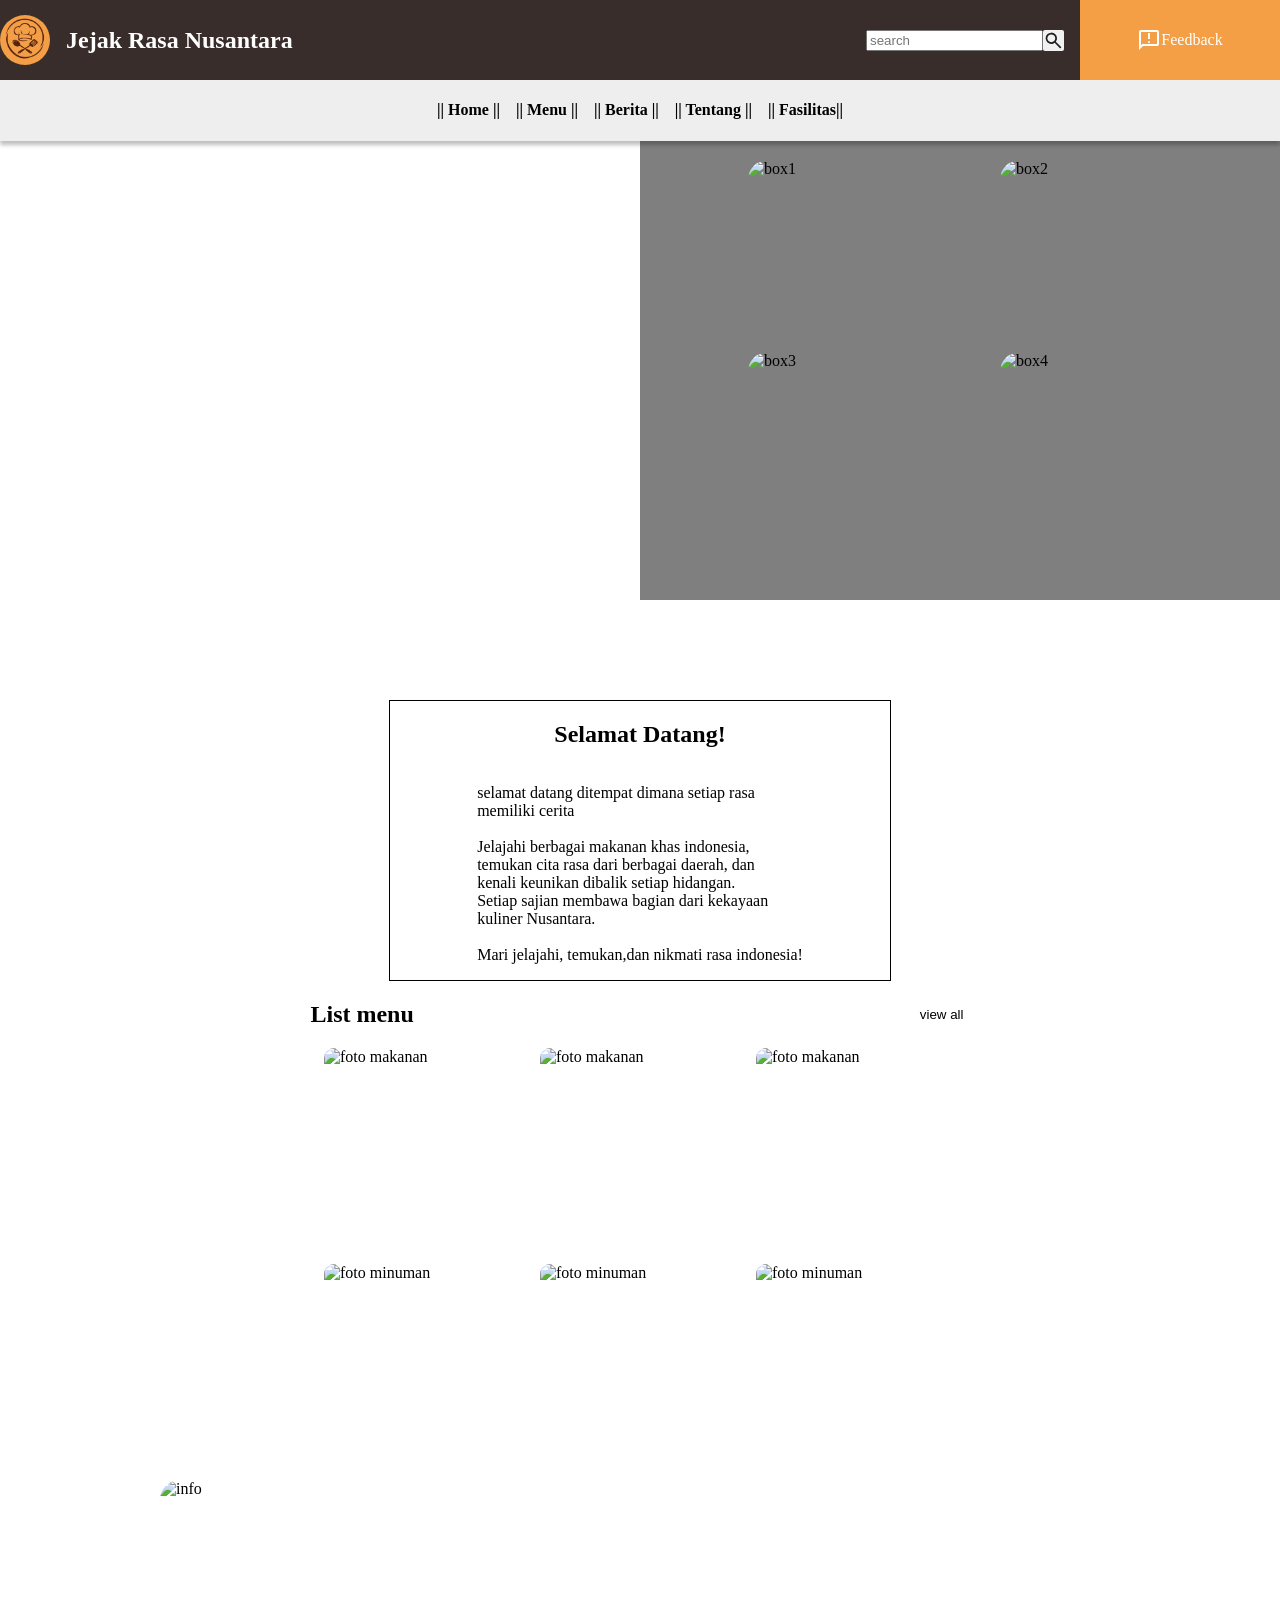
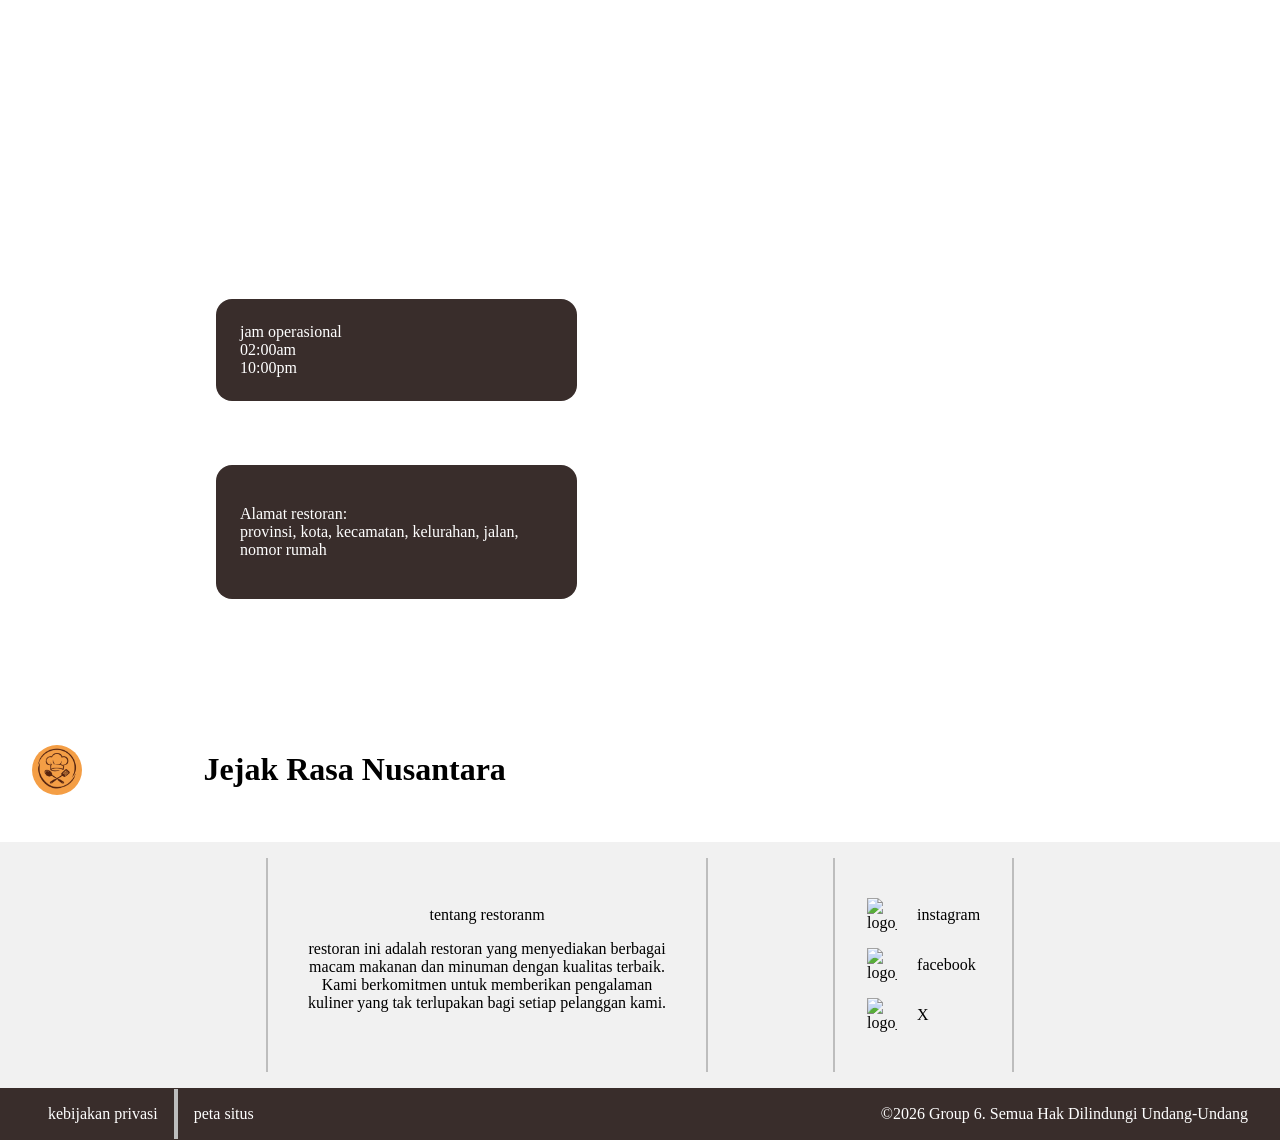
==== index.html @ 8d9c444a "Add files via upload" ====
<!DOCTYPE html>
<html lang="en">
<head>
    <meta charset="UTF-8">
    <meta name="viewport" content="width=device-width, initial-scale=1.0">
    <title>Jejak Rasa</title>
   
    <link rel="stylesheet" href="style.css">
    <link rel="stylesheet" href="image change.css">
</head>
<body>
    <nav>
    <div class="bg_nav">
        <div class="navigation_1">
            <div class="store">
                <div class="store_logo">
                    <img src="Minimal Brown Chef Emblem.png" alt="logo">
                </div>
                    <h1>Jejak Rasa Nusantara</h1>
            </div>
        <div class="container">
            <div class="search">
                <input type="text" placeholder="search">
                <button>
                    <img src="search.svg" alt="">
                </button>
            </div>
                <div class="feedback">
                    <svg xmlns="http://www.w3.org/2000/svg" viewBox="0 0 24 24" height="24px" width="24px" fill="#ffffff"><path d="M12,15q0.43,0 0.71-0.29T13,14t-0.29-0.71T12,13t-0.71,0.29T11,14t0.29,0.71T12,15Zm-1-4h2V5H11v6ZM2,22V4Q2,3.17 2.59,2.59T4,2H20q0.83,0 1.41,0.59T22,4V16q0,0.82-0.59,1.41T20,18H6L2,22Zm3.15-6H20V4H4V17.13L5.15,16ZM4,16V4V16Z"/></svg>
                    <p style="color: white;">Feedback</p>
                </div>
            </div>
            </div>
           <div class="navigation_2">
                <div id="home" class="n"><h4>|| Home ||</h4></div>
                <div id="menu" class="n"><h4>|| Menu ||</h4></div>
                <div id="news" class="n"><h4>|| Berita ||</h4></div>
                <div id="about" class="n"><h4>|| Tentang ||</h4></div>
                <div id="fasilitas" class="n"><h4>|| Fasilitas||</h4></div>
            </div>
                

    </div>

    </nav>

    <main>
        <div class="banner">
        <div class="hero_home">
            <div class="bg_gm">
                <img src="photo/Close-Up Rendang Beef Curry.png" alt="background gm" class="bg">

                
                <div class="box_a">
                <div class="box_b">
                    <div id="gambar1" class="box" style="grid-area: box-1;">
                        <img src="photo/Indonesian Fish Cakes and Fritters.png" alt="box1">
                    </div>
                    <div id="gambar2" class="box" style="grid-area: box-2;">
                        <img src="photo/Vibrant Indonesian Nasi Campur Feast (1)_2.png" alt="box2">
                    </div>
                    <div id="gambar3" class="box" style="grid-area: box-3;">
                        <img src="photo/Southeast Asian Noodles with Tofu and Herbs.png" alt="box3">    
                    </div>
                    <div id="gambar4" class="box" style="grid-area: box-4;">
                        <img src="photo/Spicy Shrimp Egg Stir-Fry Plate.png" alt="box4">
                    </div>
                </div>
                </div>

            </div>
            <div class="fade_box">
                <div class="hero_slide">
                <div class="slide">
                <img src="photo/Glossy Beef Rendang with Kaffir Lime Leaves.png" alt="fade box">
            
                <div class="d">
                    <div class="g1">
                        <div class="title">
                            <h1>Rendang</h1>
                        </div>
                        <div class="subt">
                            <h3>subtitel</h3>
                        </div>
                        <div class="des">
                            <p>isian</p>
                        </div>
                    </div>
                </div>    
                </div>

                <div class="slide">
                <img src="photo/Southeast Asian Noodles with Tofu and Herbs.png" alt="fade box">
            
                <div class="d">
                    <div class="g1">
                        <div class="title">
                            <h1>Gudeg</h1>
                        </div>
                        <div class="subt">
                            <h3>subtitel</h3>
                        </div>
                        <div class="des">
                            <p>isian</p>
                        </div>
                    </div>
                </div>    
                </div>

                <div class="slide">
                <img src="photo/Spicy Shrimp Egg Stir-Fry Plate.png" alt="fade box">
            
                <div class="d">
                    <div class="g1">
                        <div class="title">
                            <h1>Nasi goreng</h1>
                        </div>
                        <div class="subt">
                            <h3>subtitel</h3>
                        </div>
                        <div class="des">
                            <p>isian</p>
                        </div>
                    </div>
                </div>    
                </div>

                </div>
            </div>

        </div>
        </div>
        <div class="box2">
        <div class="welcome">
            <h2>Selamat Datang!</h2>
            <p>selamat datang ditempat dimana setiap rasa <br>
            memiliki cerita
            <br>
            <br>
            Jelajahi berbagai makanan khas indonesia,<br>
            temukan cita rasa dari berbagai daerah, dan <br>
            kenali keunikan dibalik setiap hidangan.<br>
            Setiap sajian membawa bagian dari kekayaan <br>
            kuliner Nusantara.
            <br>
            <br>
            Mari jelajahi, temukan,dan nikmati rasa indonesia!
    </p>
        </div>    
        </div>

        <div class="menu_dan_informasi">
        <div class="menu_list">
            <div class="menuvl">
            <h2>List menu</h2>
            <button class="view_all"> view all</button>
            </div>
            <div class="list_food">
                <div class="card">
                    <img src="photo/Close-Up Rendang Beef Curry.png" alt="foto makanan">
                    <h3>Rendang</h3>
                    <p>deskripsi kecil</p>
                </div>
                <div class="card">
                    <img src="photo/Southeast Asian Noodles with Tofu and Herbs.png" alt="foto makanan">
                    <h3>Gudeg</h3>
                    <p>deskripsi kecil</p>
                </div>
                <div class="card">
                    <img src="photo/Spicy Shrimp Egg Stir-Fry Plate.png" alt="foto makanan">
                    <h3>Nasi Goreng</h3>
                    <p>deskripsi kecil</p>
                </div>
            </div>
            <div class="blank"></div>
            <div class="list_drink">
                <div class="card">
                    <img src="photo/Vibrant Pink Dragon Fruit Dessert.png" alt="foto minuman">
                    <h3>Es Campur</h3>
                    <p>deskripsi kecil</p>
                </div>
                <div class="card">
                    <img src="photo/Cozy Glass Coffee on Wood Coaster.png" alt="foto minuman">
                    <h3>Kopi Hitam</h3>
                    <p>deskripsi kecil</p>
                </div>
                <div class="card">
                    <img src="photo/Iced Tea Still Life with Tea Leaves and Sugar.png" alt="foto minuman">
                    <h3>Teh Es</h3>
                    <p>deskripsi kecil</p>
                </div>
            </div>
        </div>
        <div class="informasi">
            <div class="info">
                <img src="photo/Jejak Rasa Nusantara Discount Ad.png" alt="info">
            </div>
        </div>
        </div>
    
    <div class="l">
    <div class="lokasi">
        <div class="boxsementara">
            <div id="kontak" class="box1">
                <div class="app1">jam operasional</div>
                <div class="app2">02:00am</div>
                <div class="app3">10:00pm</div>        
            </div>
            <div id="alamat" class="box1">
                <p>
                    Alamat restoran: <br>
                    provinsi, kota, kecamatan, kelurahan, jalan, nomor rumah
                </p>
            </div>
        </div>
        <div id="map" class="map">
            <iframe src="https://www.google.com/maps/embed?pb=!1m18!1m12!1m3!1d3981.261700311792!2d114.764291774136!3d-3.7530974432965287!2m3!1f0!2f0!3f0!3m2!1i1024!2i768!4f13.1!3m3!1m2!1s0x2de6f3cbc3517eb1%3A0xd6e24bd1137d8d13!2sTanah%20Laut%20State%20Polytechnic!5e0!3m2!1sen!2sid!4v1794609898883!5m2!1sen!2sid" width="600" height="450" style="border:0;" allowfullscreen="" loading="lazy" referrerpolicy="strict-origin-when-cross-origin"></iframe>
        </div>
    </div>
    </div>


    </main>
    
    <footer>
     <div class="store_footer">
            <div class="store_logo">
                <img src="Minimal Brown Chef Emblem.png" alt="logo">
            </div>
            <h1>Jejak Rasa Nusantara</h1>
            </div>
        <div class="footer">
            <div class="tentang">
                <p>
                    tentang restoranm
                </p>
                <P>
                    restoran ini adalah restoran yang menyediakan berbagai macam makanan dan minuman dengan kualitas terbaik. Kami berkomitmen untuk memberikan pengalaman kuliner yang tak terlupakan bagi setiap pelanggan kami.
                </P>
        </div>
        <div class="social_media">
            <div class="app">
                <img src="logo svg/instagram-svgrepo-com.svg" alt="logo_instagram">
                <p>
                    instagram
                </p>
            </div>
            <div class="app">
                <img src="logo svg/facebook-svgrepo-com.svg" alt="logo_facebook">
                <p>
                    facebook
                </p>
            </div>
            <div class="app">
                <img src="logo svg/icons8-x.svg" alt="logo_X">
                <p>
                    X
                </p>
            </div>
            </div>    
        </div>
        <div class="copyright">
            <div class="a" id="footer_links">
                <a href="" class="a1">kebijakan privasi</a>
                <a href="" class="a2">peta situs</a>
            </div>
            <p class="a" id="footer_copyright">
            ©2026 Group 6. Semua Hak Dilindungi Undang-Undang
            </p>
        </div>
    </footer>


</body>
</html>
---- style.css ----
/*navigation*/
body{
    padding: 0;
    margin:0;
}
/* navigation */
nav{
    width: 100%;
    position: fixed;
    padding: 0;
    margin: 0;
    display: flex;
    flex-direction: column;
    z-index: 20;
    
}
.store{
    display: flex;
    flex-direction: row;
    justify-content: space-between;
    align-items: center;
    gap: 16px;
}
.store_logo img{
    width: 50px;
    height: 50px;
    background-color: #f49e45;
    border-radius: 50%;
    display: flex;
    justify-content: center;
    align-items: center;
}
.store h1{
    color:#ffffff;
}
.search{
    position: relative;
    justify-content: center;
    align-items: center;
    display: flex;
}
.search img{
    position: absolute;
    top: 30px;
    right: 0;
    border: transparent;
    width: 21px;
    height:21px;
}
.search button{
    border-radius: 2px;
    border: transparent;
    background-color: #f1f1f1;
    width: 21px;
    height:21px;
}
.feedback   {
    position: relative;
    right: 0;
    display: flex;
    flex-direction: row;
    align-items: center;
    justify-content: center;
    background-color: #f49e45;
    height: 80px;
    width: 200px;
}
.navigation_1{
    display: flex;
    flex-direction: row;
    justify-content: space-between;
    align-items: center;
    gap: 16px;
    background-color: #392d2b;
}
.navigation_2{
    display: flex;
    flex-direction: row;
    justify-content: center;
    gap: 16px;
    background-color: #eeeeee;
    box-shadow: 0px 4px 4px rgba(0, 0, 0, 0.25);
}
.n{
    margin: 0;
    padding: 0;
    color: #000000;
    font-size: 16px;
}
.container{
    display:flex;
    flex-direction: row;
    gap: 16px;
}
/*banner*/



.hero_home{
    position:relative;
    display:flex;   
    flex-direction: column;
    height:500px;
}

.bg_gm{
    top:0;
    right:0;
    position:absolute;
    width:50%;
    height:500px;
    overflow:hidden;
}
.bg_gm img{
    width:100%;
    height:100%;
    object-fit:cover;
}
.bg_gm::before{
    content:"";
    position:absolute;
    inset:0;
    background:rgba(0,0,0, 0.5);
    opacity:1;
}
.bg{
    width:100%;
}
.box_a{
    display: flex;
    align-items: center;
}
.box_b{
    position:absolute;
    top:60px;
    right:60px;
    gap: 32px;
    
    display:grid;
    grid-template-areas:
    "box-1 box-2"
    "box-3 box-4";
}
.box{
    position: relative;
    padding: 0;
    margin: 0;
    border-radius: 20px;
    width:220px;
    height:160px;
    overflow:hidden;
}
.box img{
    padding: 0;
    margin: 0;
    width:100%;
    height:100%;
    object-fit:cover;
}

.d{
    display:flex;
    flex-direction:row;
    position:absolute;
    left: 30px;
    bottom:0;
    z-index:4;
}

.title h1{
    font-size:70px;
    color: white;
    position: absolute;
    bottom:70px;
    z-index: 4;
}

.subt h3{
    font-size: 30px;
    color: white;
    position: absolute;
    bottom:50px;
    z-index: 4;
}
.des p{
    font-size: 20px;
    color: white;
    position: absolute;
    bottom:40px;
    z-index: 4;
}
.g1{
    display:flex;
    flex-direction: column;
}

/*main*/
.box2{
    display: flex;
    justify-content: center;
}
.welcome{
    display: flex;
    justify-content: center;
    align-items: center;
    flex-direction: column;
    width: 500px;
    border: 1px solid black;
}

/*hero home*/
.view_all{
    background-color:transparent;
    border:none;
}
.hero_home{
    position: relative;
    top:100px;
    width:100%;
    height: 700px;

    display:flex;
}
/*menu informasi*/
.menu_dan_informasi{
    display: flex;
    flex-direction: column;
    justify-content: space-between;
    gap: 16px;
    z-index: 20;
}
/* menu list */
.menu_list{
    right: 0;
}
.menuvl{
     display: flex;
    flex-direction: row;
    justify-content: center;
    align-items: center;
    gap:500px;    
}
.card{
    border-radius: 10px;
    position:relative;
    width: 200px;
    height: 200px;
    overflow:hidden;
}
.card img{
    position: absolute;
    width: 200px;
    height: 200px;
    object-fit:cover;
    z-index: 10;
}
.card h3{
    position: absolute;
    bottom: 20px;
    left:10px;
    color:rgb(255, 255, 255);
    opacity: 0;
    transition: opactity 0.3s ease-in-out;
    z-index: 11;
}
.card:hover h3{
    opacity: 1;
}
.card p{
    position: absolute;
    bottom: 10px;
    left: 10px;
    color:rgb(255, 255, 255);
    z-index: 11;
    opacity: 0;
    transition: opacity 0.3s ease-in-out;
}

.card:hover p{
    opacity: 1;
}
.card::after{
    content:"";
    position: absolute;
    width: 220px;
    height: 220px;
    background:rgba(0,0,0, 0.5);
    opacity:0;
    z-index: 10;
}

.card:hover:after{
    opacity:1;
}

.card:hover {
    width:220px;
    height:220px;
    transition: 0.3s ease-in-out;
}
.card:hover img {
    width:220px;
    height:220px;
    transition: 0.3s ease-in-out;
}
.list_food{
    display: flex;
    flex-direction: row;
    justify-content: center;
    gap:16px;
}
.list_drink{
    display: flex;
    flex-direction: row;
    justify-content: center;
    gap:16px;
}.blank{
    height: 16px;
}
.informasi{
    padding: 0;
    margin: 0;
    gap: 16px;
    height: 320px;
    width:100%;
    display: flex;
    justify-content: center;
    overflow:hidden;
}
.info{
    height: 320px;
    width:75%;
    position: relative;
    display: flex;
    justify-content: center;
    
}
.info img{
    position:absolute;
    width:100%;
    height:100%;
    border-radius: 20px;
}

.lokasi{
    display: flex;
    flex-direction: row;
    justify-content: space-between;
    width: 70%;
}
#map{
    border-radius:16px;
    margin:24px;
    width: 500px;
    height: 450px;
    overflow:hidden;
}
.boxsementara{
    display: flex;
    justify-content: center;
    gap:16px;
    flex-direction: column;
    
}

.box1 iframe{
    border-radius:16px;
    width:100%;
    height:100%;
    object-fit:cover;
}

.l{
    display: flex;
    justify-content: center;
}
.box1{
    margin:24px;
    padding:24px;
    background-color:#392d2b;
    color: white;
    border-radius:16px;
}

/*footer*/
.store_footer{
    display: flex;
    flex-direction: row;
    align-items: center;
    gap: 10%;
    padding: 32px;
}
.footer{
    padding: 16px;
    position: relative;
    bottom: 0;
    height: 100%;
    background-color: #f1f1f1;
    text-align: center;
    display: flex;
    flex-direction: row;
    justify-content: center;
    gap: 10%;
}
.app{
    display: flex;
    flex-direction: row;
    align-items: center;
    gap: 20px;
}
.app img{
    width: 30px;
    width: 30px;
}
.tentang{
    width: 30%;
    border-left: 2px solid rgb(189, 189, 189);
    border-right: 2px solid rgb(189, 189, 189);
    padding: 32px;
    
}
.social_media{
    border-left: 2px solid rgb(189, 189, 189);
    border-right: 2px solid rgb(189, 189, 189);
    padding: 32px;
}
.copyright{
    color: white;
    display: flex;
    flex-direction: row;
    justify-content: space-between;
    align-items: center;
    position: relative;
    bottom: 0;
    height: 100%;
    background-color: #392d2b;
    text-align: center;
}
.a{
    padding-left: 32px;
    padding-right: 32px;
    height: 20px;
    display: flex;
    align-items: center;
}
.a1{
    padding: 16px;
    border-right: 2px solid rgb(189, 189, 189);
}
.a2{
    padding: 16px;
    border-left: 2px solid rgb(189, 189, 189);
}
#footer_links{
    display: flex;
    flex-direction: row;
}
#footer_links a{
    color: white;
    text-decoration: none;
}
---- image change.css ----
/* SLIDE CONTAINER */
.hero_slide {
    position: relative;
    width: 50%;
    height: 500px;
    overflow: hidden;
}

/* INDIVIDUAL SLIDES */
.slide {
    width: 100%;
    height: 100%;
    position: absolute;
    inset: 0;

    display: flex;
    align-items: center;
    justify-content: center;

    color: white;
    background-size: cover;
    background-position: center;

    opacity: 0;
    animation: fadeSlide 12s infinite;

    overflow: hidden;
    z-index: 1;
}

/* PAUSE ALL SLIDES ON HOVER */
.hero_slide:hover .slide {
    animation-play-state: paused;
}

/* DARK GRADIENT */
.slide::before {
    content: "";
    position: absolute;
    inset: 0;

    background-image: linear-gradient(
        to top,
        rgba(0, 0, 0, 0.9),
        transparent
    );

    z-index: 2;
}

/* SLIDE IMAGES */
.slide img {
    position: absolute;
    width: 100%;
    height: 100%;
    object-fit: cover;
    z-index: 1;
}

/* ANIMATION DELAYS */
.slide:nth-child(1) {
    animation-delay: 0s;
}

.slide:nth-child(2) {
    animation-delay: 4s;
}

.slide:nth-child(3) {
    animation-delay: 8s;
}

/* FADE ANIMATION */
@keyframes fadeSlide {
    0% {
        opacity: 0;
    }

    8% {
        opacity: 1;
    }

    33% {
        opacity: 1;
    }

    41% {
        opacity: 0;
    }

    100% {
        opacity: 0;
    }
}
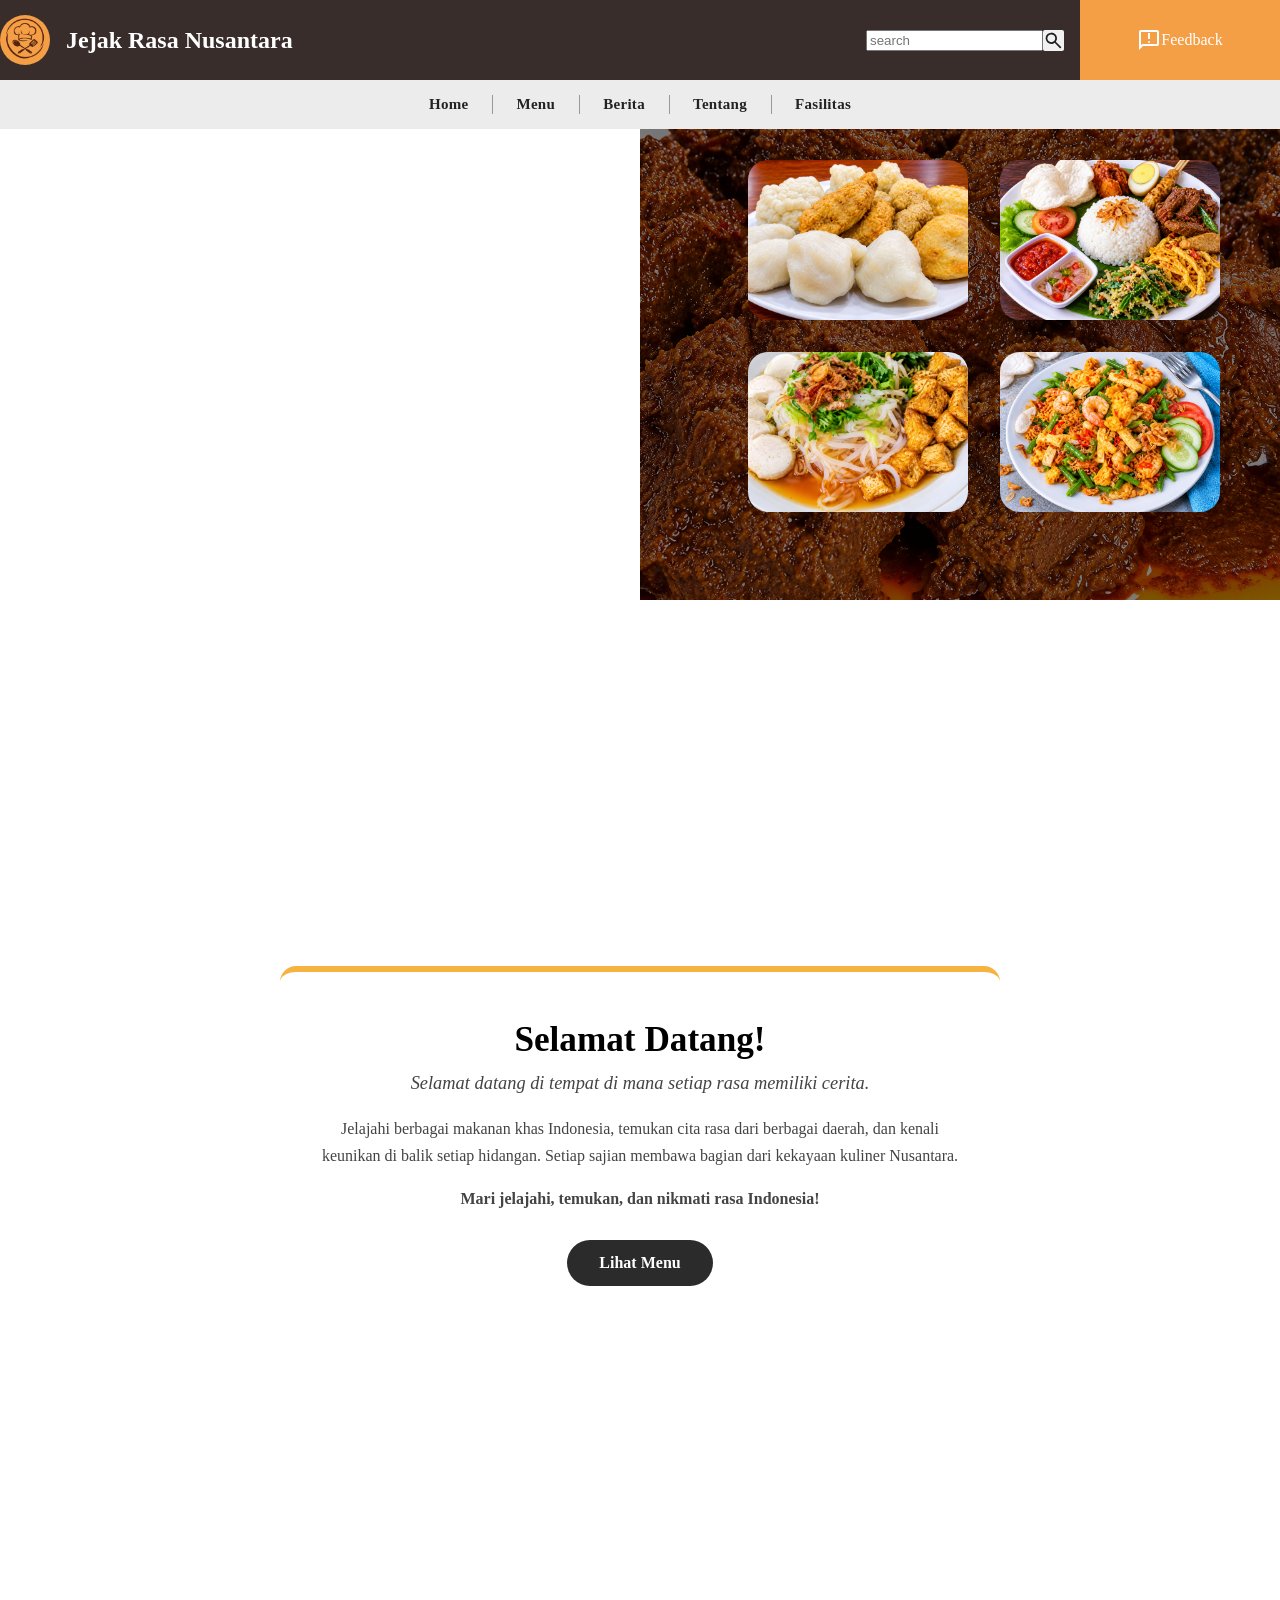
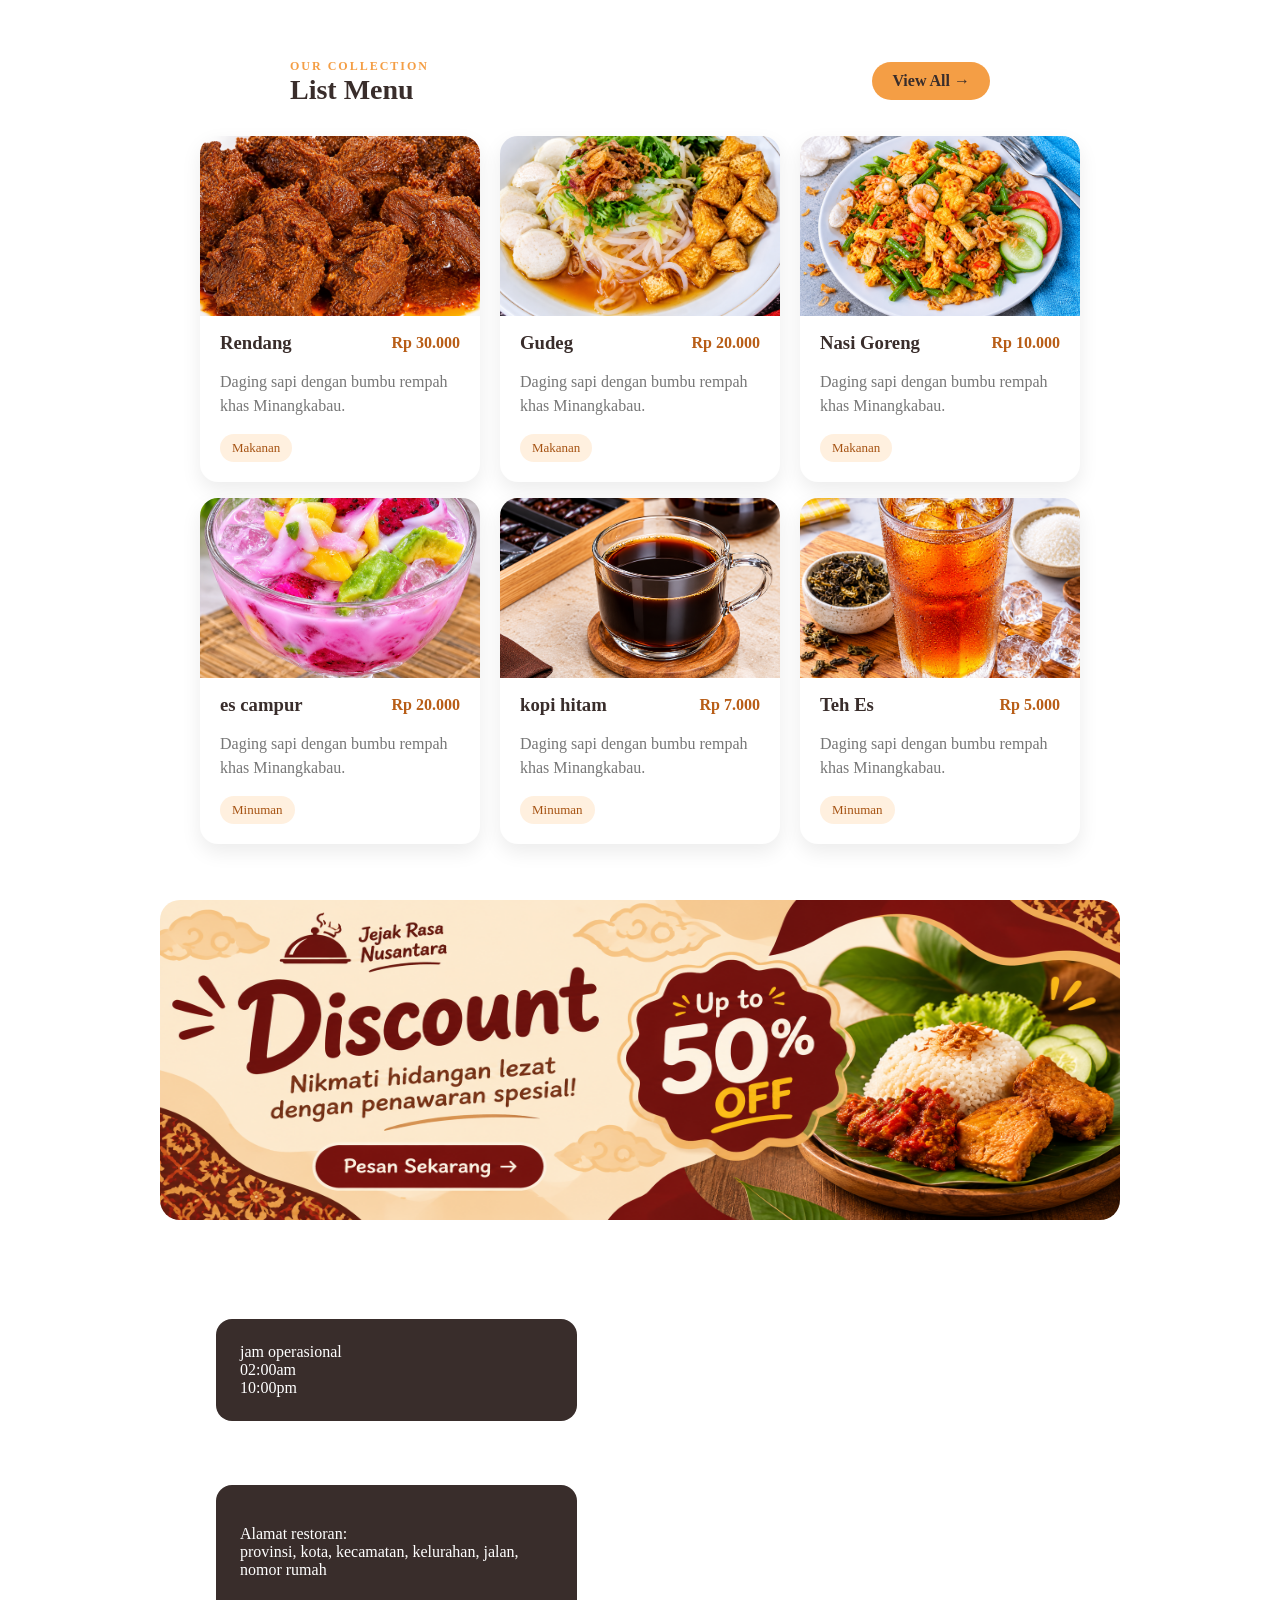
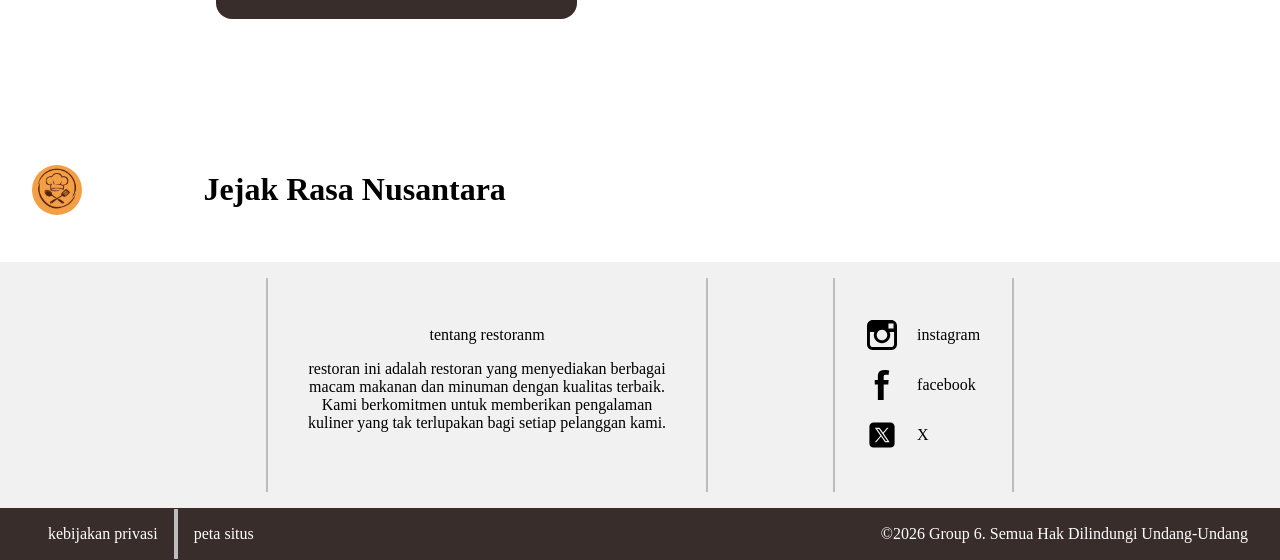
==== commit f73914ee: "baru" ====
--- a/index.html
+++ b/index.html
@@ -6,7 +6,6 @@
     <title>Jejak Rasa</title>
    
     <link rel="stylesheet" href="style.css">
-    <link rel="stylesheet" href="image change.css">
 </head>
 <body>
     <nav>
@@ -32,13 +31,12 @@
             </div>
             </div>
            <div class="navigation_2">
-                <div id="home" class="n"><h4>|| Home ||</h4></div>
-                <div id="menu" class="n"><h4>|| Menu ||</h4></div>
-                <div id="news" class="n"><h4>|| Berita ||</h4></div>
-                <div id="about" class="n"><h4>|| Tentang ||</h4></div>
-                <div id="fasilitas" class="n"><h4>|| Fasilitas||</h4></div>
-            </div>
-                
+  <div id="home" class="n active"><a href="index.html"><h4>Home</h4></a></div>
+  <div id="menu" class="n"><a href="menu.html"><h4>Menu</h4></a></div>
+  <div id="news" class="n"><a href="#news"><h4>Berita</h4></a></div>
+  <div id="about" class="n"><a href="tentang.html"><h4>Tentang</h4></a></div>
+  <div id="fasilitas" class="n"><a href="#fasilitas"><h4>Fasilitas</h4></a></div>
+</div>
 
     </div>
 
@@ -54,17 +52,36 @@
                 <div class="box_a">
                 <div class="box_b">
                     <div id="gambar1" class="box" style="grid-area: box-1;">
-                        <img src="photo/Indonesian Fish Cakes and Fritters.png" alt="box1">
-                    </div>
-                    <div id="gambar2" class="box" style="grid-area: box-2;">
-                        <img src="photo/Vibrant Indonesian Nasi Campur Feast (1)_2.png" alt="box2">
-                    </div>
-                    <div id="gambar3" class="box" style="grid-area: box-3;">
-                        <img src="photo/Southeast Asian Noodles with Tofu and Herbs.png" alt="box3">    
-                    </div>
-                    <div id="gambar4" class="box" style="grid-area: box-4;">
-                        <img src="photo/Spicy Shrimp Egg Stir-Fry Plate.png" alt="box4">
-                    </div>
+    <img src="photo/Indonesian Fish Cakes and Fritters.png" alt="box1">
+    <div class="box_info">
+        <h3>Pempek</h3>
+        <p>Traditional Indonesian fish cake</p>
+    </div>
+</div>
+
+<div id="gambar2" class="box" style="grid-area: box-2;">
+    <img src="photo/Vibrant Indonesian Nasi Campur Feast (1)_2.png" alt="box2">
+    <div class="box_info">
+        <h3>Nasi Campur</h3>
+        <p>A colorful Indonesian rice dish</p>
+    </div>
+</div>
+
+<div id="gambar3" class="box" style="grid-area: box-3;">
+    <img src="photo/Southeast Asian Noodles with Tofu and Herbs.png" alt="box3">
+    <div class="box_info">
+        <h3>Mie Goreng</h3>
+        <p>Flavorful Indonesian fried noodles</p>
+    </div>
+</div>
+
+<div id="gambar4" class="box" style="grid-area: box-4;">
+    <img src="photo/Spicy Shrimp Egg Stir-Fry Plate.png" alt="box4">
+    <div class="box_info">
+        <h3>Udang Telur</h3>
+        <p>Spicy shrimp and egg stir-fry</p>
+    </div>
+</div>
                 </div>
                 </div>
 
@@ -79,11 +96,24 @@
                         <div class="title">
                             <h1>Rendang</h1>
                         </div>
+                        <div class="info-banner">    
+                        <div class="s-i-hover">
                         <div class="subt">
                             <h3>subtitel</h3>
                         </div>
                         <div class="des">
                             <p>isian</p>
+                        </div>
+                        </div>
+
+                        <div class="i-hover">
+                        <div class="subt">
+                            <h3>ladip</h3>
+                        </div>
+                        <div class="des">
+                            <p>ladip</p>
+                        </div>
+                        </div>
                         </div>
                     </div>
                 </div>    
@@ -97,11 +127,24 @@
                         <div class="title">
                             <h1>Gudeg</h1>
                         </div>
+                        <div class="info-banner">    
+                        <div class="s-i-hover">
                         <div class="subt">
                             <h3>subtitel</h3>
                         </div>
                         <div class="des">
                             <p>isian</p>
+                        </div>
+                        </div>
+
+                        <div class="i-hover">
+                        <div class="subt">
+                            <h3>ladip</h3>
+                        </div>
+                        <div class="des">
+                            <p>ladip</p>
+                        </div>
+                        </div>
                         </div>
                     </div>
                 </div>    
@@ -115,11 +158,24 @@
                         <div class="title">
                             <h1>Nasi goreng</h1>
                         </div>
+                        <div class="info-banner">    
+                        <div class="s-i-hover">
                         <div class="subt">
                             <h3>subtitel</h3>
                         </div>
                         <div class="des">
                             <p>isian</p>
+                        </div>
+                        </div>
+
+                        <div class="i-hover">
+                        <div class="subt">
+                            <h3>ladip</h3>
+                        </div>
+                        <div class="des">
+                            <p>ladip</p>
+                        </div>
+                        </div>
                         </div>
                     </div>
                 </div>    
@@ -131,66 +187,132 @@
         </div>
         </div>
         <div class="box2">
-        <div class="welcome">
-            <h2>Selamat Datang!</h2>
-            <p>selamat datang ditempat dimana setiap rasa <br>
-            memiliki cerita
-            <br>
-            <br>
-            Jelajahi berbagai makanan khas indonesia,<br>
-            temukan cita rasa dari berbagai daerah, dan <br>
-            kenali keunikan dibalik setiap hidangan.<br>
-            Setiap sajian membawa bagian dari kekayaan <br>
-            kuliner Nusantara.
-            <br>
-            <br>
-            Mari jelajahi, temukan,dan nikmati rasa indonesia!
+         <section id="home" class="welcome">
+  <div class="welcome-card">
+    <h1>Selamat Datang!</h1>
+    <p class="tagline">Selamat datang di tempat di mana setiap rasa memiliki cerita.</p>
+
+    <p>
+      Jelajahi berbagai makanan khas Indonesia, temukan cita rasa dari berbagai daerah,
+      dan kenali keunikan di balik setiap hidangan. Setiap sajian membawa bagian dari
+      kekayaan kuliner Nusantara.
     </p>
-        </div>    
+
+    <p class="closing">Mari jelajahi, temukan, dan nikmati rasa Indonesia!</p>
+
+    <a href="#mena" class="btn">Lihat Menu</a>
+  </div>
+</section>    
         </div>
 
         <div class="menu_dan_informasi">
-        <div class="menu_list">
-            <div class="menuvl">
-            <h2>List menu</h2>
-            <button class="view_all"> view all</button>
-            </div>
-            <div class="list_food">
-                <div class="card">
-                    <img src="photo/Close-Up Rendang Beef Curry.png" alt="foto makanan">
-                    <h3>Rendang</h3>
-                    <p>deskripsi kecil</p>
-                </div>
-                <div class="card">
-                    <img src="photo/Southeast Asian Noodles with Tofu and Herbs.png" alt="foto makanan">
-                    <h3>Gudeg</h3>
-                    <p>deskripsi kecil</p>
-                </div>
-                <div class="card">
-                    <img src="photo/Spicy Shrimp Egg Stir-Fry Plate.png" alt="foto makanan">
-                    <h3>Nasi Goreng</h3>
-                    <p>deskripsi kecil</p>
-                </div>
-            </div>
-            <div class="blank"></div>
-            <div class="list_drink">
-                <div class="card">
-                    <img src="photo/Vibrant Pink Dragon Fruit Dessert.png" alt="foto minuman">
-                    <h3>Es Campur</h3>
-                    <p>deskripsi kecil</p>
-                </div>
-                <div class="card">
-                    <img src="photo/Cozy Glass Coffee on Wood Coaster.png" alt="foto minuman">
-                    <h3>Kopi Hitam</h3>
-                    <p>deskripsi kecil</p>
-                </div>
-                <div class="card">
-                    <img src="photo/Iced Tea Still Life with Tea Leaves and Sugar.png" alt="foto minuman">
-                    <h3>Teh Es</h3>
-                    <p>deskripsi kecil</p>
-                </div>
-            </div>
-        </div>
+<section id="mena"></section>   
+<div class="menu_list">
+
+    <div class="menuvl">
+        <div>
+            <span class="menu-label">OUR COLLECTION</span>
+            <h2>List Menu</h2>
+        </div>
+        <a href="menu.html" class="view_all">View All →</a>
+    </div>
+
+    <div class="list_food">
+
+        <div class="card">
+            <img src="photo/Close-Up Rendang Beef Curry.png" alt="Rendang">
+            <div class="card_info">
+        <div class="card_title">
+            <h3>Rendang</h3>
+            <span>Rp 30.000</span>
+        </div>
+
+        <p>Daging sapi dengan bumbu rempah khas Minangkabau.</p>
+
+        <span class="category">Makanan</span>
+    </div>
+        </div>
+
+        <div class="card">
+            <img src="photo/Southeast Asian Noodles with Tofu and Herbs.png" alt="Gudeg">
+           <div class="card_info">
+        <div class="card_title">
+            <h3>Gudeg</h3>
+            <span>Rp 20.000</span>
+        </div>
+
+        <p>Daging sapi dengan bumbu rempah khas Minangkabau.</p>
+
+        <span class="category">Makanan</span>
+    </div>
+        </div>
+
+        <div class="card">
+            <img src="photo/Spicy Shrimp Egg Stir-Fry Plate.png" alt="Nasi Goreng">
+            <div class="card_info">
+        <div class="card_title">
+            <h3>Nasi Goreng</h3>
+            <span>Rp 10.000</span>
+        </div>
+
+        <p>Daging sapi dengan bumbu rempah khas Minangkabau.</p>
+
+        <span class="category">Makanan</span>
+    </div>
+        </div>
+
+    </div>
+
+    <div class="blank"></div>
+
+    <div class="list_drink">
+
+        <div class="card">
+            <img src="photo/Vibrant Pink Dragon Fruit Dessert.png" alt="Es Campur">
+            <div class="card_info">
+        <div class="card_title">
+            <h3>es campur</h3>
+            <span>Rp 20.000</span>
+        </div>
+
+        <p>Daging sapi dengan bumbu rempah khas Minangkabau.</p>
+
+        <span class="category">Minuman</span>
+    </div>
+        </div>
+
+        <div class="card">
+            <img src="photo/Cozy Glass Coffee on Wood Coaster.png" alt="Kopi Hitam">
+            <div class="card_info">
+        <div class="card_title">
+            <h3>kopi hitam</h3>
+            <span>Rp 7.000</span>
+        </div>
+
+        <p>Daging sapi dengan bumbu rempah khas Minangkabau.</p>
+
+        <span class="category">Minuman</span>
+    </div>
+        </div>
+
+        <div class="card">
+            <img src="photo/Iced Tea Still Life with Tea Leaves and Sugar.png" alt="Es Teh">
+            <div class="card_info">
+        <div class="card_title">
+            <h3>Teh Es</h3>
+            <span>Rp 5.000</span>
+        </div>
+
+        <p>Daging sapi dengan bumbu rempah khas Minangkabau.</p>
+
+        <span class="category">Minuman</span>
+    </div>
+        </div>
+
+    </div>
+
+</div>
+
         <div class="informasi">
             <div class="info">
                 <img src="photo/Jejak Rasa Nusantara Discount Ad.png" alt="info">
--- a/style.css
+++ b/style.css
@@ -14,6 +14,70 @@
     z-index: 20;
     
 }
+ 
+
+  .welcome {
+    min-height: 100vh;
+    display: flex;
+    align-items: center;
+    justify-content: center;
+    padding: 24px;
+    box-sizing: border-box;
+  }
+
+  .welcome-card {
+    max-width: 640px;
+    background: #fff;
+    padding: 48px 40px;
+    border-radius: 16px;
+    border-top: 6px solid #f5b342;
+    text-align: center;
+  }
+
+  .welcome-card h1 {
+    margin: 0 0 8px;
+    font-size: 2.2rem;
+  }
+
+  .tagline {
+    margin: 0 0 24px;
+    font-size: 1.15rem;
+    font-style: italic;
+    color: #b36b00;
+  }
+
+  .welcome-card p {
+    margin: 0 0 16px;
+    line-height: 1.7;
+    color: #444;
+  }
+
+  .closing {
+    font-weight: 600;
+    color: #2b2b2b;
+  }
+
+  .btn {
+    display: inline-block;
+    margin-top: 12px;
+    padding: 14px 32px;
+    background: #2b2b2b;
+    color: #fff;
+    text-decoration: none;
+    font-weight: 600;
+    border-radius: 999px;
+    transition: background 0.2s, transform 0.2s;
+  }
+  .btn:hover {
+    background: #f5b342;
+    color: #2b2b2b;
+    transform: translateY(-2px);
+  }
+
+  @media (max-width: 600px) {
+    .welcome-card { padding: 32px 20px; }
+    .welcome-card h1 { font-size: 1.7rem; }
+  }
 .store{
     display: flex;
     flex-direction: row;
@@ -73,14 +137,54 @@
     gap: 16px;
     background-color: #392d2b;
 }
-.navigation_2{
-    display: flex;
-    flex-direction: row;
-    justify-content: center;
-    gap: 16px;
-    background-color: #eeeeee;
-    box-shadow: 0px 4px 4px rgba(0, 0, 0, 0.25);
-}
+/*nav*/
+.navigation_2 {
+    display: flex;
+    justify-content: center;
+    flex-wrap: wrap;
+    background: #ececec;
+    position: sticky;
+    top: 0;
+  }
+
+  .navigation_2 .n { position: relative; }
+
+  /* separator drawn by CSS instead of typed "||" */
+  .navigation_2 .n + .n::before {
+    content: "";
+    position: absolute;
+    left: 0;
+    top: 30%;
+    height: 40%;
+    width: 1px;
+    background: #999;
+  }
+
+  .navigation_2 .n a {
+    display: block;
+    padding: 16px 24px;
+    color: #222;
+    text-decoration: none;
+    transition: background 0.2s, color 0.2s;
+  }
+
+  .navigation_2 h4 {
+    margin: 0;
+    font-size: 15px;
+    font-weight: 600;
+    letter-spacing: 0.3px;
+  }
+
+  .navigation_2 .n a:hover { background: #d8d8d8; }
+
+  /* current page */
+
+
+  @media (max-width: 600px) {
+    .navigation_2 .n a { padding: 12px 14px; }
+    .navigation_2 h4 { font-size: 13px; }
+  }
+
 .n{
     margin: 0;
     padding: 0;
@@ -194,18 +298,214 @@
     flex-direction: column;
 }
 
+/* SLIDE CONTAINER */
+.hero_slide {
+    position: relative;
+    width: 50%;
+    height: 500px;
+    overflow: hidden;
+}
+
+/* INDIVIDUAL SLIDES */
+.slide {
+    width: 100%;
+    height: 100%;
+    position: absolute;
+    inset: 0;
+
+    display: flex;
+    align-items: center;
+    justify-content: center;
+
+    color: white;
+    background-size: cover;
+    background-position: center;
+
+    opacity: 0;
+    animation: fadeSlide 12s infinite;
+
+    overflow: hidden;
+    z-index: 1;
+}
+
+.box {
+    position: relative;
+    padding: 0;
+    margin: 0;
+    border-radius: 20px;
+    width: 220px;
+    height: 160px;
+    overflow: hidden;
+    cursor: pointer;
+}
+
+.box_info {
+    position: absolute;
+    inset: 0;
+    z-index: 3;
+
+    display: flex;
+    flex-direction: column;
+    justify-content: flex-end;
+
+    padding: 15px;
+    color: white;
+
+    background: rgba(0, 0, 0, 0.5);
+
+    opacity: 0;
+    transition: opacity 0.3s ease-in-out;
+}
+
+.box_info h3 {
+    margin: 0;
+    font-size: 20px;
+}
+
+.box_info p {
+    margin: 5px 0 0;
+    font-size: 13px;
+}
+
+.box:hover .box_info {
+    opacity: 1;
+}
+.box img {
+    transition: transform 0.3s ease-in-out;
+}
+
+.box:hover img {
+    transform: scale(1.1);
+}
+/* PAUSE ALL SLIDES ON HOVER */
+/* NORMAL STATE */
+.s-i-hover {
+    display: block;
+}
+
+.i-hover {
+    display: none;
+    position: absolute;
+    bottom:0;
+}
+
+/* HOVER STATE */
+
+
+.hero_slide::after {
+    content: "";
+    position: absolute;
+    inset: 0;
+    background-color: rgba(255, 255, 255, 0.25);
+    opacity: 0;
+    transition: opacity 0.3s ease-in-out;
+    pointer-events: none;
+    z-index: 5;
+}
+
+.hero_slide:hover::after {
+    opacity: 1;
+}
+
+.hero_slide:hover .s-i-hover {
+    display: none;
+}
+
+.hero_slide:hover .i-hover {
+    position: absolute;
+    bottom:150px;
+    display: block;
+    transition: 1s ease-in-out;
+}
+.hero_slide img {
+    transition: transform 0.3s ease-in-out;
+}
+
+.hero_slide:hover img {
+    transform: scale(1.1);
+}
+.hero_slide::after{
+    content: "";
+    background-color: rgba(255, 255, 255, 0.25);
+    opacity:0;
+}
+.hero_slide::after:hover{
+    opacity: 1;
+}
+.hero_slide:hover .slide {
+    animation-play-state: paused;
+    cursor: pointer;
+}
+
+.hero_slide:hover h1{
+    bottom: 200px;
+    font-size: 100px;
+    width: 700px;
+}
+/* DARK GRADIENT */
+.slide::before {
+    content: "";
+    position: absolute;
+    inset: 0;
+
+    background-image: linear-gradient(
+        to top,
+        rgba(0, 0, 0, 0.9),
+        transparent
+    );
+
+    z-index: 2;
+}
+
+/* SLIDE IMAGES */
+.slide img {
+    position: absolute;
+    width: 100%;
+    height: 100%;
+    object-fit: cover;
+    z-index: 1;
+}
+
+/* ANIMATION DELAYS */
+.slide:nth-child(1) {
+    animation-delay: 0s;
+}
+
+.slide:nth-child(2) {
+    animation-delay: 4s;
+}
+
+.slide:nth-child(3) {
+    animation-delay: 8s;
+}
+
+/* FADE ANIMATION */
+@keyframes fadeSlide {
+    0% {
+        opacity: 0;
+    }
+
+    8% {
+        opacity: 1;
+    }
+
+    33% {
+        opacity: 1;
+    }
+
+    41% {
+        opacity: 0;
+    }
+
+    100% {
+        opacity: 0;
+    }
+}
+
 /*main*/
 .box2{
     display: flex;
     justify-content: center;
-}
-.welcome{
-    display: flex;
-    justify-content: center;
-    align-items: center;
-    flex-direction: column;
-    width: 500px;
-    border: 1px solid black;
 }
 
 /*hero home*/
@@ -230,91 +530,166 @@
     z-index: 20;
 }
 /* menu list */
-.menu_list{
-    right: 0;
-}
-.menuvl{
-     display: flex;
-    flex-direction: row;
-    justify-content: center;
-    align-items: center;
-    gap:500px;    
-}
-.card{
-    border-radius: 10px;
-    position:relative;
-    width: 200px;
-    height: 200px;
-    overflow:hidden;
-}
-.card img{
-    position: absolute;
-    width: 200px;
-    height: 200px;
-    object-fit:cover;
-    z-index: 10;
-}
-.card h3{
-    position: absolute;
-    bottom: 20px;
-    left:10px;
-    color:rgb(255, 255, 255);
-    opacity: 0;
-    transition: opactity 0.3s ease-in-out;
-    z-index: 11;
-}
-.card:hover h3{
+
+/* MENU PREVIEW */
+
+.menu_list {
+    width: 100%;
+    padding: 40px 0;
+}
+
+.menuvl {
+    display: flex;
+    justify-content: space-between;
+    align-items: center;
+    max-width: 700px;
+    margin: 0 auto 30px;
+}
+
+.menuvl h2 {
+    color: #392d2b;
+    font-size: 28px;
+    margin: 0;
+}
+
+.menu-label {
+    color: #f49e45;
+    font-size: 12px;
+    font-weight: bold;
+    letter-spacing: 2px;
+}
+
+/* VIEW ALL BUTTON */
+
+.view_all {
+    text-decoration: none;
+    color: #392d2b;
+    background-color: #f49e45;
+    border: none;
+    border-radius: 20px;
+    padding: 10px 20px;
+    font-weight: bold;
+    transition: 0.3s ease;
+}
+
+.view_all:hover {
+    background-color: #392d2b;
+    color: white;
+}
+
+/* FOOD AND DRINK ROWS */
+
+.list_food,
+.list_drink {
+    display: flex;
+    flex-direction: row;
+    justify-content: center;
+    gap: 20px;
+}
+
+/* MENU CARDS */
+
+.card {
+    width: 280px;
+    background: white;
+    border-radius: 18px;
+    overflow: hidden;
+    box-shadow: 0 8px 20px rgba(0,0,0,0.08);
+}
+
+.card img {
+    width: 100%;
+    height: 180px;
+    object-fit: cover;
+    display: block;
+}
+
+.card_info {
+    padding: 16px 20px 20px;
+}
+
+.card_title {
+    display: flex;
+    justify-content: space-between;
+    align-items: center;
+    gap: 10px;
+}
+
+.card_title h3 {
+    margin: 0;
+    color: #392d2b;
+}
+
+.card_title span {
+    color: #b85d16;
+    font-weight: bold;
+}
+
+.card_info p {
+    color: #777;
+    line-height: 1.5;
+}
+
+.category {
+    display: inline-block;
+    background: #fff0df;
+    color: #a65313;
+    padding: 6px 12px;
+    border-radius: 20px;
+    font-size: 13px;
+}
+
+/* HOVER EFFECT */
+
+.card:hover {
+    transform: scale(1.05);
+    z-index: 5;
+}
+
+.card:hover img {
+    transform: scale(1.1);
+}
+
+.card:hover::after {
     opacity: 1;
 }
-.card p{
-    position: absolute;
-    bottom: 10px;
-    left: 10px;
-    color:rgb(255, 255, 255);
-    z-index: 11;
-    opacity: 0;
-    transition: opacity 0.3s ease-in-out;
-}
-
-.card:hover p{
+
+.card:hover .card_info {
     opacity: 1;
-}
-.card::after{
-    content:"";
-    position: absolute;
-    width: 220px;
-    height: 220px;
-    background:rgba(0,0,0, 0.5);
-    opacity:0;
-    z-index: 10;
-}
-
-.card:hover:after{
-    opacity:1;
-}
-
-.card:hover {
-    width:220px;
-    height:220px;
-    transition: 0.3s ease-in-out;
-}
-.card:hover img {
-    width:220px;
-    height:220px;
-    transition: 0.3s ease-in-out;
-}
-.list_food{
-    display: flex;
-    flex-direction: row;
-    justify-content: center;
-    gap:16px;
-}
-.list_drink{
-    display: flex;
-    flex-direction: row;
-    justify-content: center;
-    gap:16px;
-}.blank{
+    transform: translateY(0);
+}
+
+/* SPACING */
+
+.blank {
+    height: 20px;
+}
+
+/* RESPONSIVE */
+
+@media (max-width: 700px) {
+    .list_food,
+    .list_drink {
+        flex-wrap: wrap;
+    }
+
+    .menuvl {
+        width: 90%;
+        gap: 15px;
+    }
+}
+
+@media (max-width: 450px) {
+    .card {
+        width: 160px;
+        height: 170px;
+    }
+
+    .menuvl h2 {
+        font-size: 23px;
+    }
+}
+.blank{
     height: 16px;
 }
 .informasi{
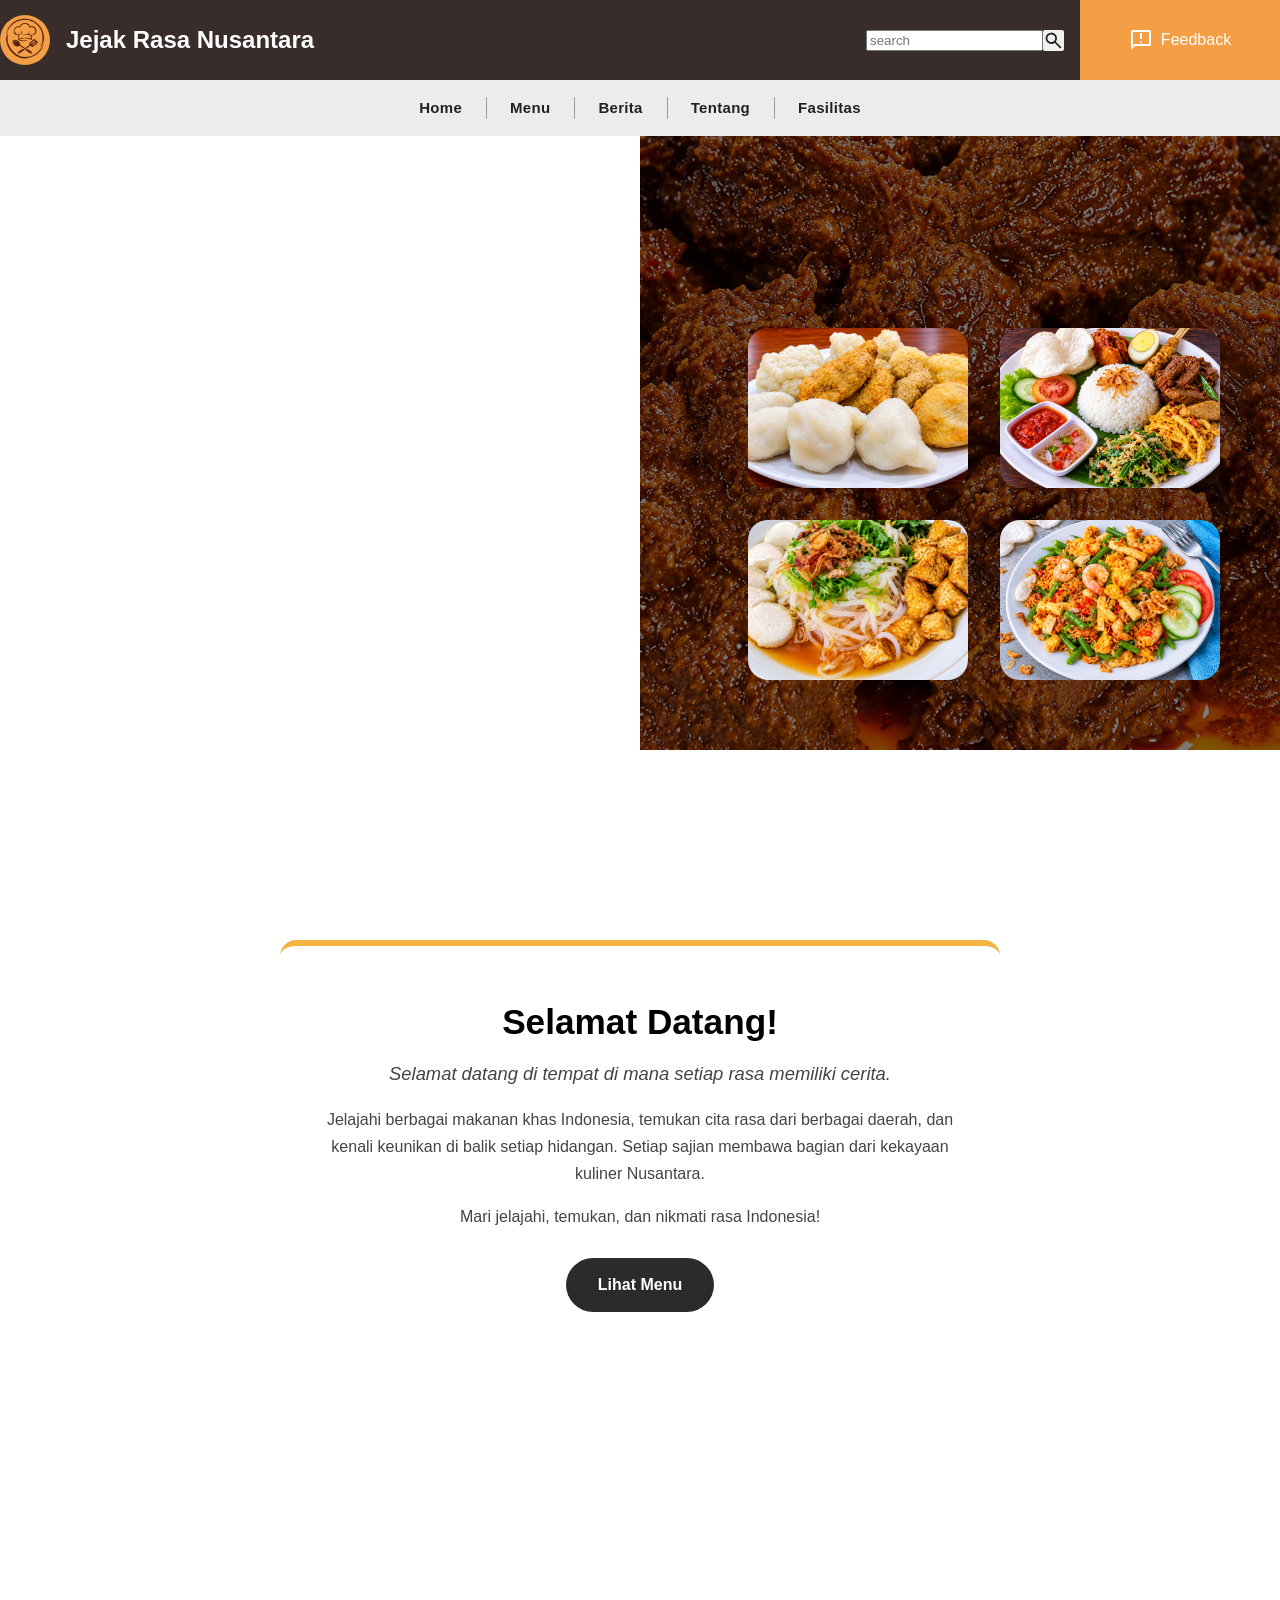
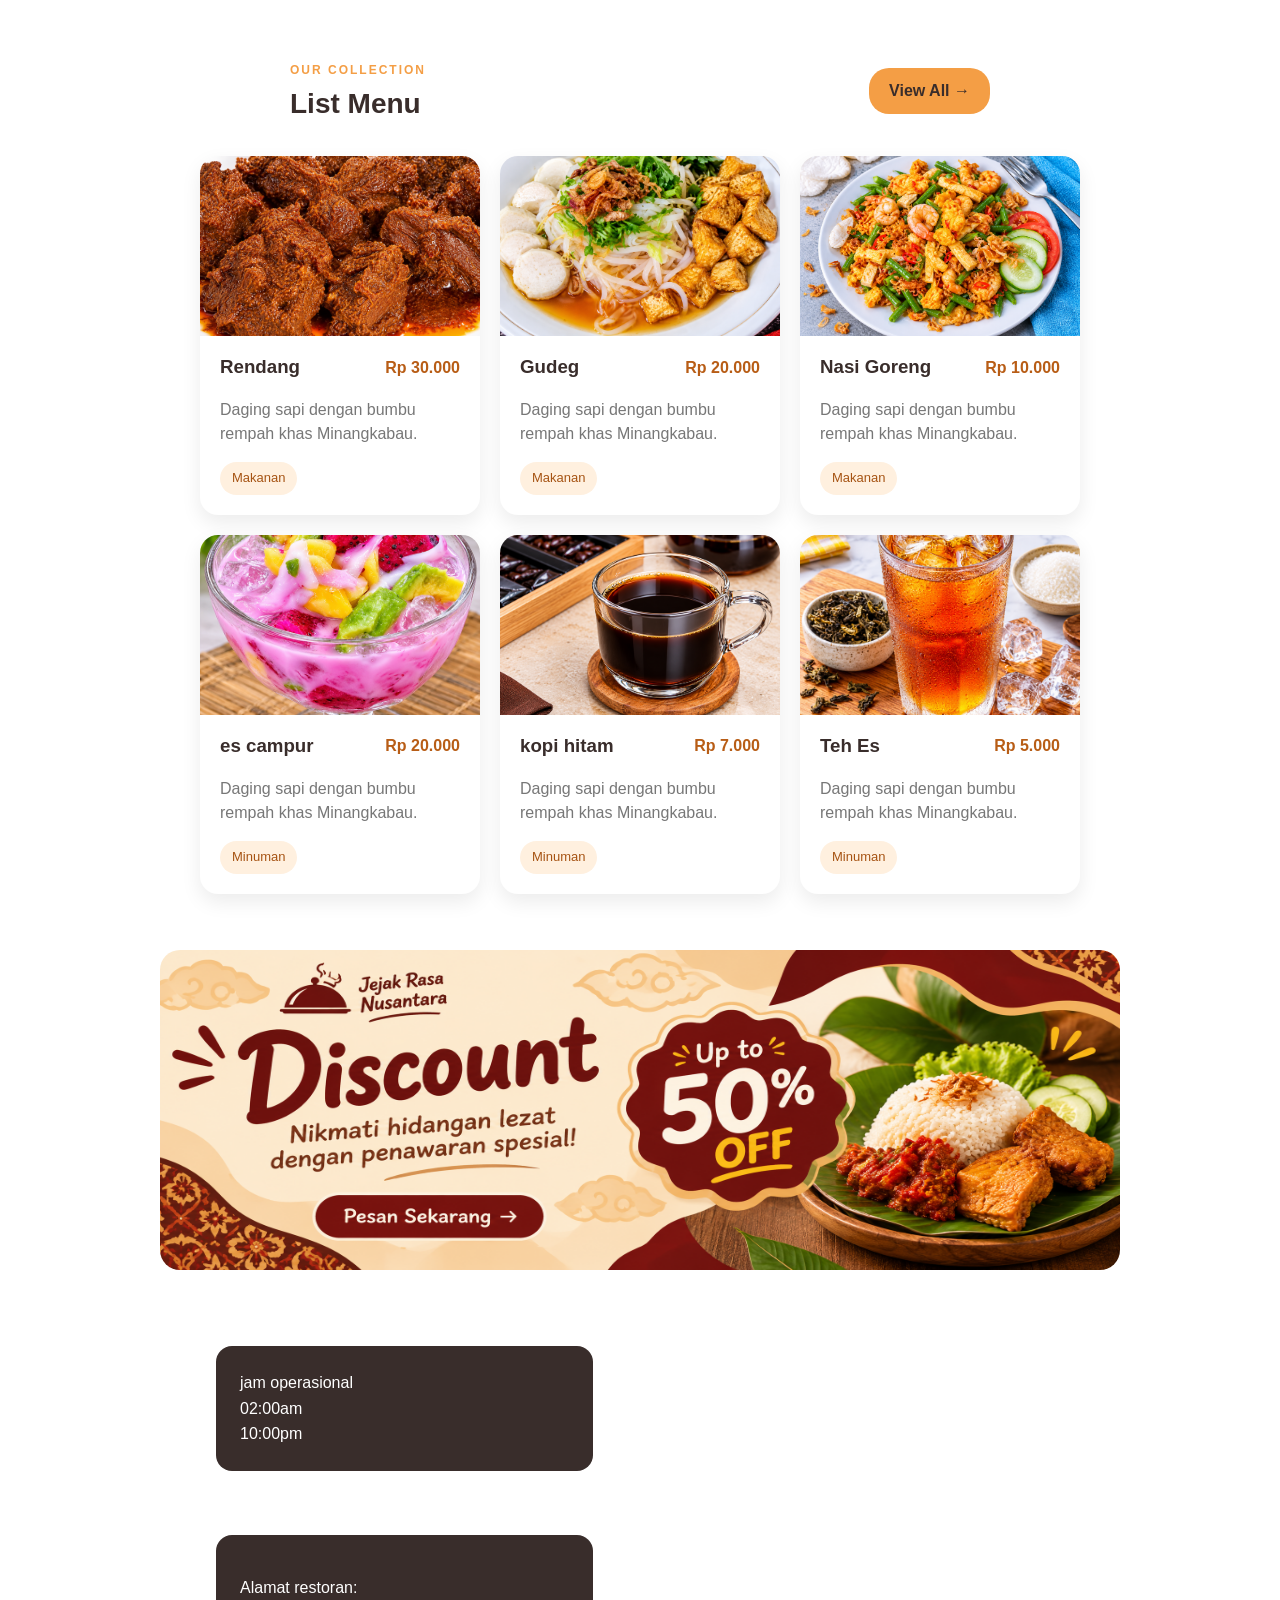
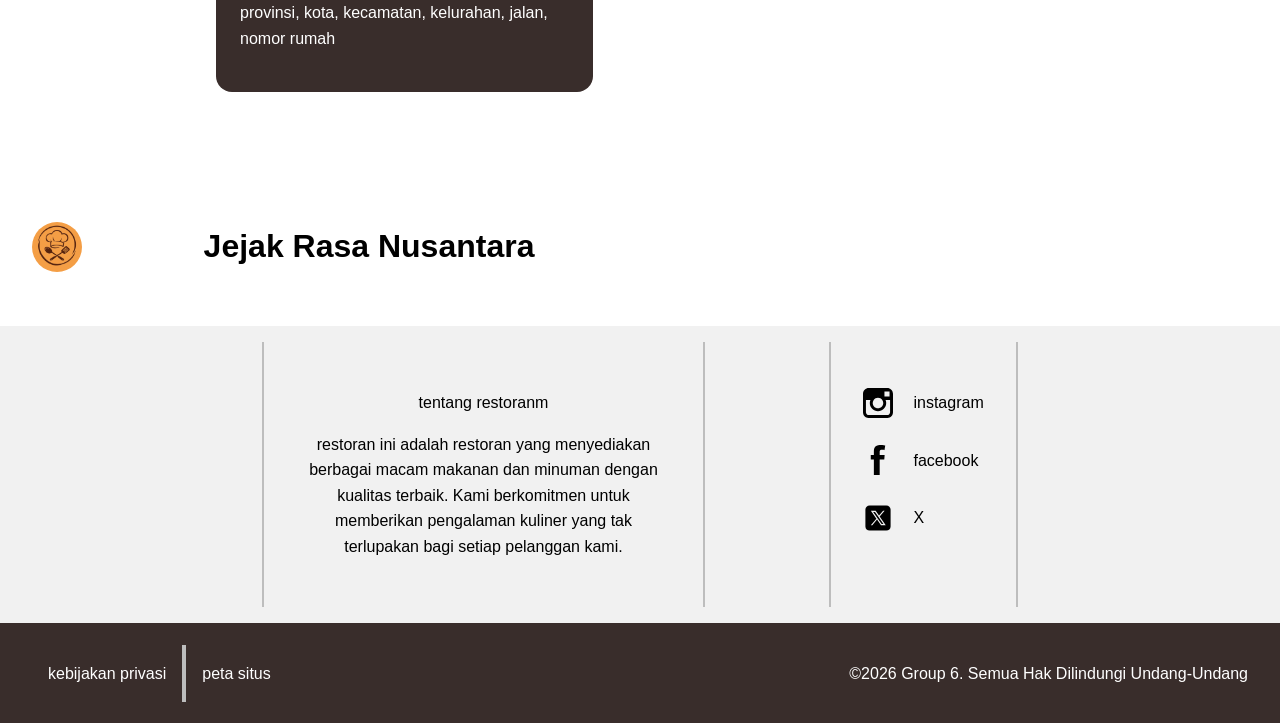
==== commit 7a0a1944: "baru" ====
--- a/index.html
+++ b/index.html
@@ -26,16 +26,16 @@
             </div>
                 <div class="feedback">
                     <svg xmlns="http://www.w3.org/2000/svg" viewBox="0 0 24 24" height="24px" width="24px" fill="#ffffff"><path d="M12,15q0.43,0 0.71-0.29T13,14t-0.29-0.71T12,13t-0.71,0.29T11,14t0.29,0.71T12,15Zm-1-4h2V5H11v6ZM2,22V4Q2,3.17 2.59,2.59T4,2H20q0.83,0 1.41,0.59T22,4V16q0,0.82-0.59,1.41T20,18H6L2,22Zm3.15-6H20V4H4V17.13L5.15,16ZM4,16V4V16Z"/></svg>
-                    <p style="color: white;">Feedback</p>
+                    <a style="color: white;" href="feedback.html">Feedback</a>
                 </div>
             </div>
             </div>
            <div class="navigation_2">
   <div id="home" class="n active"><a href="index.html"><h4>Home</h4></a></div>
   <div id="menu" class="n"><a href="menu.html"><h4>Menu</h4></a></div>
-  <div id="news" class="n"><a href="#news"><h4>Berita</h4></a></div>
+  <div id="news" class="n"><a href="berita.html"><h4>Berita</h4></a></div>
   <div id="about" class="n"><a href="tentang.html"><h4>Tentang</h4></a></div>
-  <div id="fasilitas" class="n"><a href="#fasilitas"><h4>Fasilitas</h4></a></div>
+  <div id="fasilitas" class="n"><a href="fasilitas.html"><h4>Fasilitas</h4></a></div>
 </div>
 
     </div>
--- a/style.css
+++ b/style.css
@@ -1,836 +1,924 @@
-/*navigation*/
-body{
-    padding: 0;
-    margin:0;
-}
-/* navigation */
-nav{
-    width: 100%;
-    position: fixed;
-    padding: 0;
-    margin: 0;
-    display: flex;
-    flex-direction: column;
-    z-index: 20;
-    
-}
- 
-
-  .welcome {
-    min-height: 100vh;
-    display: flex;
-    align-items: center;
-    justify-content: center;
-    padding: 24px;
-    box-sizing: border-box;
-  }
-
-  .welcome-card {
-    max-width: 640px;
-    background: #fff;
-    padding: 48px 40px;
-    border-radius: 16px;
-    border-top: 6px solid #f5b342;
-    text-align: center;
-  }
-
-  .welcome-card h1 {
-    margin: 0 0 8px;
-    font-size: 2.2rem;
-  }
-
-  .tagline {
-    margin: 0 0 24px;
-    font-size: 1.15rem;
-    font-style: italic;
-    color: #b36b00;
-  }
-
-  .welcome-card p {
-    margin: 0 0 16px;
-    line-height: 1.7;
-    color: #444;
-  }
-
-  .closing {
-    font-weight: 600;
-    color: #2b2b2b;
-  }
-
-  .btn {
-    display: inline-block;
-    margin-top: 12px;
-    padding: 14px 32px;
-    background: #2b2b2b;
-    color: #fff;
-    text-decoration: none;
-    font-weight: 600;
-    border-radius: 999px;
-    transition: background 0.2s, transform 0.2s;
-  }
-  .btn:hover {
-    background: #f5b342;
-    color: #2b2b2b;
-    transform: translateY(-2px);
-  }
-
-  @media (max-width: 600px) {
-    .welcome-card { padding: 32px 20px; }
-    .welcome-card h1 { font-size: 1.7rem; }
-  }
-.store{
-    display: flex;
-    flex-direction: row;
-    justify-content: space-between;
-    align-items: center;
-    gap: 16px;
-}
-.store_logo img{
-    width: 50px;
-    height: 50px;
-    background-color: #f49e45;
-    border-radius: 50%;
-    display: flex;
-    justify-content: center;
-    align-items: center;
-}
-.store h1{
-    color:#ffffff;
-}
-.search{
-    position: relative;
-    justify-content: center;
-    align-items: center;
-    display: flex;
-}
-.search img{
-    position: absolute;
-    top: 30px;
-    right: 0;
-    border: transparent;
-    width: 21px;
-    height:21px;
-}
-.search button{
-    border-radius: 2px;
-    border: transparent;
-    background-color: #f1f1f1;
-    width: 21px;
-    height:21px;
-}
-.feedback   {
-    position: relative;
-    right: 0;
-    display: flex;
-    flex-direction: row;
-    align-items: center;
-    justify-content: center;
-    background-color: #f49e45;
-    height: 80px;
-    width: 200px;
-}
-.navigation_1{
-    display: flex;
-    flex-direction: row;
-    justify-content: space-between;
-    align-items: center;
-    gap: 16px;
-    background-color: #392d2b;
-}
-/*nav*/
-.navigation_2 {
-    display: flex;
-    justify-content: center;
-    flex-wrap: wrap;
-    background: #ececec;
-    position: sticky;
-    top: 0;
-  }
-
-  .navigation_2 .n { position: relative; }
-
-  /* separator drawn by CSS instead of typed "||" */
-  .navigation_2 .n + .n::before {
-    content: "";
-    position: absolute;
-    left: 0;
-    top: 30%;
-    height: 40%;
-    width: 1px;
-    background: #999;
-  }
-
-  .navigation_2 .n a {
-    display: block;
-    padding: 16px 24px;
-    color: #222;
-    text-decoration: none;
-    transition: background 0.2s, color 0.2s;
-  }
-
-  .navigation_2 h4 {
-    margin: 0;
-    font-size: 15px;
-    font-weight: 600;
-    letter-spacing: 0.3px;
-  }
-
-  .navigation_2 .n a:hover { background: #d8d8d8; }
-
-  /* current page */
-
-
-  @media (max-width: 600px) {
-    .navigation_2 .n a { padding: 12px 14px; }
-    .navigation_2 h4 { font-size: 13px; }
-  }
-
-.n{
-    margin: 0;
-    padding: 0;
-    color: #000000;
-    font-size: 16px;
-}
-.container{
-    display:flex;
-    flex-direction: row;
-    gap: 16px;
-}
-/*banner*/
-
-
-
-.hero_home{
-    position:relative;
-    display:flex;   
-    flex-direction: column;
-    height:500px;
-}
-
-.bg_gm{
-    top:0;
-    right:0;
-    position:absolute;
-    width:50%;
-    height:500px;
-    overflow:hidden;
-}
-.bg_gm img{
-    width:100%;
-    height:100%;
-    object-fit:cover;
-}
-.bg_gm::before{
-    content:"";
-    position:absolute;
-    inset:0;
-    background:rgba(0,0,0, 0.5);
-    opacity:1;
-}
-.bg{
-    width:100%;
-}
-.box_a{
-    display: flex;
-    align-items: center;
-}
-.box_b{
-    position:absolute;
-    top:60px;
-    right:60px;
-    gap: 32px;
-    
-    display:grid;
-    grid-template-areas:
-    "box-1 box-2"
-    "box-3 box-4";
-}
-.box{
-    position: relative;
-    padding: 0;
-    margin: 0;
-    border-radius: 20px;
-    width:220px;
-    height:160px;
-    overflow:hidden;
-}
-.box img{
-    padding: 0;
-    margin: 0;
-    width:100%;
-    height:100%;
-    object-fit:cover;
-}
-
-.d{
-    display:flex;
-    flex-direction:row;
-    position:absolute;
-    left: 30px;
-    bottom:0;
-    z-index:4;
-}
-
-.title h1{
-    font-size:70px;
-    color: white;
-    position: absolute;
-    bottom:70px;
-    z-index: 4;
-}
-
-.subt h3{
-    font-size: 30px;
-    color: white;
-    position: absolute;
-    bottom:50px;
-    z-index: 4;
-}
-.des p{
-    font-size: 20px;
-    color: white;
-    position: absolute;
-    bottom:40px;
-    z-index: 4;
-}
-.g1{
-    display:flex;
-    flex-direction: column;
-}
-
-/* SLIDE CONTAINER */
-.hero_slide {
-    position: relative;
-    width: 50%;
-    height: 500px;
-    overflow: hidden;
-}
-
-/* INDIVIDUAL SLIDES */
-.slide {
-    width: 100%;
-    height: 100%;
-    position: absolute;
-    inset: 0;
-
-    display: flex;
-    align-items: center;
-    justify-content: center;
-
-    color: white;
-    background-size: cover;
-    background-position: center;
-
-    opacity: 0;
-    animation: fadeSlide 12s infinite;
-
-    overflow: hidden;
-    z-index: 1;
-}
-
-.box {
-    position: relative;
-    padding: 0;
-    margin: 0;
-    border-radius: 20px;
-    width: 220px;
-    height: 160px;
-    overflow: hidden;
-    cursor: pointer;
-}
-
-.box_info {
-    position: absolute;
-    inset: 0;
-    z-index: 3;
-
-    display: flex;
-    flex-direction: column;
-    justify-content: flex-end;
-
-    padding: 15px;
-    color: white;
-
-    background: rgba(0, 0, 0, 0.5);
-
-    opacity: 0;
-    transition: opacity 0.3s ease-in-out;
-}
-
-.box_info h3 {
-    margin: 0;
-    font-size: 20px;
-}
-
-.box_info p {
-    margin: 5px 0 0;
-    font-size: 13px;
-}
-
-.box:hover .box_info {
-    opacity: 1;
-}
-.box img {
-    transition: transform 0.3s ease-in-out;
-}
-
-.box:hover img {
-    transform: scale(1.1);
-}
-/* PAUSE ALL SLIDES ON HOVER */
-/* NORMAL STATE */
-.s-i-hover {
-    display: block;
-}
-
-.i-hover {
-    display: none;
-    position: absolute;
-    bottom:0;
-}
-
-/* HOVER STATE */
-
-
-.hero_slide::after {
-    content: "";
-    position: absolute;
-    inset: 0;
-    background-color: rgba(255, 255, 255, 0.25);
-    opacity: 0;
-    transition: opacity 0.3s ease-in-out;
-    pointer-events: none;
-    z-index: 5;
-}
-
-.hero_slide:hover::after {
-    opacity: 1;
-}
-
-.hero_slide:hover .s-i-hover {
-    display: none;
-}
-
-.hero_slide:hover .i-hover {
-    position: absolute;
-    bottom:150px;
-    display: block;
-    transition: 1s ease-in-out;
-}
-.hero_slide img {
-    transition: transform 0.3s ease-in-out;
-}
-
-.hero_slide:hover img {
-    transform: scale(1.1);
-}
-.hero_slide::after{
-    content: "";
-    background-color: rgba(255, 255, 255, 0.25);
-    opacity:0;
-}
-.hero_slide::after:hover{
-    opacity: 1;
-}
-.hero_slide:hover .slide {
-    animation-play-state: paused;
-    cursor: pointer;
-}
-
-.hero_slide:hover h1{
-    bottom: 200px;
-    font-size: 100px;
-    width: 700px;
-}
-/* DARK GRADIENT */
-.slide::before {
-    content: "";
-    position: absolute;
-    inset: 0;
-
-    background-image: linear-gradient(
-        to top,
-        rgba(0, 0, 0, 0.9),
-        transparent
-    );
-
-    z-index: 2;
-}
-
-/* SLIDE IMAGES */
-.slide img {
-    position: absolute;
-    width: 100%;
-    height: 100%;
-    object-fit: cover;
-    z-index: 1;
-}
-
-/* ANIMATION DELAYS */
-.slide:nth-child(1) {
-    animation-delay: 0s;
-}
-
-.slide:nth-child(2) {
-    animation-delay: 4s;
-}
-
-.slide:nth-child(3) {
-    animation-delay: 8s;
-}
-
-/* FADE ANIMATION */
-@keyframes fadeSlide {
-    0% {
-        opacity: 0;
-    }
-
-    8% {
-        opacity: 1;
-    }
-
-    33% {
-        opacity: 1;
-    }
-
-    41% {
-        opacity: 0;
-    }
-
-    100% {
-        opacity: 0;
-    }
-}
-
-/*main*/
-.box2{
-    display: flex;
-    justify-content: center;
-}
-
-/*hero home*/
-.view_all{
-    background-color:transparent;
-    border:none;
-}
-.hero_home{
-    position: relative;
-    top:100px;
-    width:100%;
-    height: 700px;
-
-    display:flex;
-}
-/*menu informasi*/
-.menu_dan_informasi{
-    display: flex;
-    flex-direction: column;
-    justify-content: space-between;
-    gap: 16px;
-    z-index: 20;
-}
-/* menu list */
-
-/* MENU PREVIEW */
-
-.menu_list {
-    width: 100%;
-    padding: 40px 0;
-}
-
-.menuvl {
-    display: flex;
-    justify-content: space-between;
-    align-items: center;
-    max-width: 700px;
-    margin: 0 auto 30px;
-}
-
-.menuvl h2 {
-    color: #392d2b;
-    font-size: 28px;
-    margin: 0;
-}
-
-.menu-label {
-    color: #f49e45;
-    font-size: 12px;
-    font-weight: bold;
-    letter-spacing: 2px;
-}
-
-/* VIEW ALL BUTTON */
-
-.view_all {
-    text-decoration: none;
-    color: #392d2b;
-    background-color: #f49e45;
-    border: none;
-    border-radius: 20px;
-    padding: 10px 20px;
-    font-weight: bold;
-    transition: 0.3s ease;
-}
-
-.view_all:hover {
-    background-color: #392d2b;
-    color: white;
-}
-
-/* FOOD AND DRINK ROWS */
-
-.list_food,
-.list_drink {
-    display: flex;
-    flex-direction: row;
-    justify-content: center;
-    gap: 20px;
-}
-
-/* MENU CARDS */
-
-.card {
-    width: 280px;
-    background: white;
-    border-radius: 18px;
-    overflow: hidden;
-    box-shadow: 0 8px 20px rgba(0,0,0,0.08);
-}
-
-.card img {
-    width: 100%;
-    height: 180px;
-    object-fit: cover;
-    display: block;
-}
-
-.card_info {
-    padding: 16px 20px 20px;
-}
-
-.card_title {
-    display: flex;
-    justify-content: space-between;
-    align-items: center;
-    gap: 10px;
-}
-
-.card_title h3 {
-    margin: 0;
-    color: #392d2b;
-}
-
-.card_title span {
-    color: #b85d16;
-    font-weight: bold;
-}
-
-.card_info p {
-    color: #777;
-    line-height: 1.5;
-}
-
-.category {
-    display: inline-block;
-    background: #fff0df;
-    color: #a65313;
-    padding: 6px 12px;
-    border-radius: 20px;
-    font-size: 13px;
-}
-
-/* HOVER EFFECT */
-
-.card:hover {
-    transform: scale(1.05);
-    z-index: 5;
-}
-
-.card:hover img {
-    transform: scale(1.1);
-}
-
-.card:hover::after {
-    opacity: 1;
-}
-
-.card:hover .card_info {
-    opacity: 1;
-    transform: translateY(0);
-}
-
-/* SPACING */
-
-.blank {
-    height: 20px;
-}
-
-/* RESPONSIVE */
-
-@media (max-width: 700px) {
-    .list_food,
-    .list_drink {
-        flex-wrap: wrap;
-    }
-
-    .menuvl {
-        width: 90%;
-        gap: 15px;
-    }
-}
-
-@media (max-width: 450px) {
-    .card {
-        width: 160px;
-        height: 170px;
-    }
-
-    .menuvl h2 {
-        font-size: 23px;
-    }
-}
-.blank{
-    height: 16px;
-}
-.informasi{
-    padding: 0;
-    margin: 0;
-    gap: 16px;
-    height: 320px;
-    width:100%;
-    display: flex;
-    justify-content: center;
-    overflow:hidden;
-}
-.info{
-    height: 320px;
-    width:75%;
-    position: relative;
-    display: flex;
-    justify-content: center;
-    
-}
-.info img{
-    position:absolute;
-    width:100%;
-    height:100%;
-    border-radius: 20px;
-}
-
-.lokasi{
-    display: flex;
-    flex-direction: row;
-    justify-content: space-between;
-    width: 70%;
-}
-#map{
-    border-radius:16px;
-    margin:24px;
-    width: 500px;
-    height: 450px;
-    overflow:hidden;
-}
-.boxsementara{
-    display: flex;
-    justify-content: center;
-    gap:16px;
-    flex-direction: column;
-    
-}
-
-.box1 iframe{
-    border-radius:16px;
-    width:100%;
-    height:100%;
-    object-fit:cover;
-}
-
-.l{
-    display: flex;
-    justify-content: center;
-}
-.box1{
-    margin:24px;
-    padding:24px;
-    background-color:#392d2b;
-    color: white;
-    border-radius:16px;
-}
-
-/*footer*/
-.store_footer{
-    display: flex;
-    flex-direction: row;
-    align-items: center;
-    gap: 10%;
-    padding: 32px;
-}
-.footer{
-    padding: 16px;
-    position: relative;
-    bottom: 0;
-    height: 100%;
-    background-color: #f1f1f1;
-    text-align: center;
-    display: flex;
-    flex-direction: row;
-    justify-content: center;
-    gap: 10%;
-}
-.app{
-    display: flex;
-    flex-direction: row;
-    align-items: center;
-    gap: 20px;
-}
-.app img{
-    width: 30px;
-    width: 30px;
-}
-.tentang{
-    width: 30%;
-    border-left: 2px solid rgb(189, 189, 189);
-    border-right: 2px solid rgb(189, 189, 189);
-    padding: 32px;
-    
-}
-.social_media{
-    border-left: 2px solid rgb(189, 189, 189);
-    border-right: 2px solid rgb(189, 189, 189);
-    padding: 32px;
-}
-.copyright{
-    color: white;
-    display: flex;
-    flex-direction: row;
-    justify-content: space-between;
-    align-items: center;
-    position: relative;
-    bottom: 0;
-    height: 100%;
-    background-color: #392d2b;
-    text-align: center;
-}
-.a{
-    padding-left: 32px;
-    padding-right: 32px;
-    height: 20px;
-    display: flex;
-    align-items: center;
-}
-.a1{
-    padding: 16px;
-    border-right: 2px solid rgb(189, 189, 189);
-}
-.a2{
-    padding: 16px;
-    border-left: 2px solid rgb(189, 189, 189);
-}
-#footer_links{
-    display: flex;
-    flex-direction: row;
-}
-#footer_links a{
-    color: white;
-    text-decoration: none;
-}+/* =====================================================
+   WARNA UTAMA
+   Ubah warna cukup di sini, semua halaman ikut berubah
+   ===================================================== */
+:root {
+    /* Warna merek */
+    --color-primary: #f49e45;        /* oranye: logo, feedback, tombol View All */
+    --color-brand-dark: #392d2b;     /* coklat tua: header, judul, footer bawah */
+    --color-highlight: #f5b342;      /* kuning: garis atas kartu welcome, hover tombol */
+
+    /* Teks */
+    --color-text-body: #444444;      /* paragraf biasa */
+    --color-text-muted: #777777;     /* teks abu-abu (deskripsi kartu) */
+    --color-text-light: #ffffff;     /* teks di atas background gelap */
+    --color-text-dark: #222222;      /* teks menu navigasi */
+    --color-tagline: #b36b00;        /* tagline miring di welcome */
+    --color-price: #b85d16;          /* harga di kartu menu */
+    --color-black: #000000;
+
+    /* Tombol */
+    --color-button-dark: #2b2b2b;    /* tombol hitam (.btn) */
+
+    /* Background */
+    --color-white: #ffffff;
+    --color-nav-bg: #ececec;         /* bar navigasi */
+    --color-nav-hover: #d8d8d8;      /* hover menu navigasi */
+    --color-light-gray: #f1f1f1;     /* footer atas & tombol search */
+    --color-category-bg: #fff0df;    /* label kategori */
+    --color-category-text: #a65313;  /* teks label kategori */
+
+    /* Garis */
+    --color-separator: #999999;      /* pemisah menu navigasi */
+    --color-border: #bdbdbd;         /* garis footer */
+
+    /* Lapisan transparan di atas foto */
+    --overlay-dark: rgba(0, 0, 0, 0.5);
+    --overlay-dark-strong: rgba(0, 0, 0, 0.9);
+    --overlay-light: rgba(255, 255, 255, 0.25);
+    --shadow-card: rgba(0, 0, 0, 0.08);
+
+    /* Dipakai oleh body (sebelumnya belum didefinisikan) */
+    --ink: var(--color-black);
+    --paper: var(--color-white);
+}
+
+/*navigation*/
+body{
+    padding: 0;
+    margin:0;
+}
+html { scroll-behavior: smooth; }
+body {
+  margin: 0;
+  font-family: Arial, Helvetica, sans-serif;
+  color: var(--ink);
+  background: var(--paper);
+  line-height: 1.6;
+}
+/* navigation */
+nav{
+    width: 100%;
+    position: fixed;
+    padding: 0;
+    margin: 0;
+    display: flex;
+    flex-direction: column;
+    z-index: 20;
+    
+}
+ 
+
+  .welcome {
+    min-height: 100vh;
+    display: flex;
+    align-items: center;
+    justify-content: center;
+    padding: 24px;
+    box-sizing: border-box;
+  }
+
+  .welcome-card {
+    max-width: 640px;
+    background: var(--color-white);
+    padding: 48px 40px;
+    border-radius: 16px;
+    border-top: 6px solid var(--color-highlight);
+    text-align: center;
+  }
+
+  .welcome-card h1 {
+    margin: 0 0 8px;
+    font-size: 2.2rem;
+  }
+
+  .tagline {
+    margin: 0 0 24px;
+    font-size: 1.15rem;
+    font-style: italic;
+    color: var(--color-tagline);
+  }
+
+  .welcome-card p {
+    margin: 0 0 16px;
+    line-height: 1.7;
+    color: var(--color-text-body);
+  }
+
+ 
+
+  .btn {
+    display: inline-block;
+    margin-top: 12px;
+    padding: 14px 32px;
+    background: var(--color-button-dark);
+    color: var(--color-white);
+    text-decoration: none;
+    font-weight: 600;
+    border-radius: 999px;
+    transition: background 0.2s, transform 0.2s;
+  }
+  .btn:hover {
+    background: var(--color-highlight);
+    color: var(--color-button-dark);
+    transform: translateY(-2px);
+  }
+
+  @media (max-width: 600px) {
+    .welcome-card { padding: 32px 20px; }
+    .welcome-card h1 { font-size: 1.7rem; }
+  }
+.store{
+    display: flex;
+    flex-direction: row;
+    justify-content: space-between;
+    align-items: center;
+    gap: 16px;
+}
+.store_logo img{
+    width: 50px;
+    height: 50px;
+    background-color: var(--color-primary);
+    border-radius: 50%;
+    display: flex;
+    justify-content: center;
+    align-items: center;
+}
+.store h1{
+    color: var(--color-text-light);
+}
+.search{
+    position: relative;
+    justify-content: center;
+    align-items: center;
+    display: flex;
+}
+.search img{
+    position: absolute;
+    top: 30px;
+    right: 0;
+    border: transparent;
+    width: 21px;
+    height:21px;
+}
+.search button{
+    border-radius: 2px;
+    border: transparent;
+    background-color: var(--color-light-gray);
+    width: 21px;
+    height:21px;
+}
+.feedback   {
+    position: relative;
+    right: 0;
+    display: flex;
+    flex-direction: row;
+    align-items: center;
+    justify-content: center;
+    background-color: var(--color-primary);
+    height: 80px;
+    width: 200px;
+}
+.navigation_1 {
+    align-items: stretch;   /* children fill the full header height */
+}
+.store h1 {
+    margin: 0 0 0 0;        /* remove the default h1 margin */
+}
+.feedback {
+    height: auto;           /* follow the header height */
+    min-height: 80px;
+}
+.feedback {
+    gap: 8px;
+    align-items: center;
+}
+.feedback img {
+    display: block;
+}
+.feedback,
+.feedback a {
+    display: flex;
+    align-items: center;
+    justify-content: center;
+    gap: 8px;
+    text-decoration: none;
+}
+
+.feedback img {
+    display: block;      /* removes the baseline gap under the image */
+    width: 24px;
+    height: 24px;
+}
+
+.feedback p,
+.feedback h4,
+.feedback span,
+.feedback a {
+    margin: 0;           /* removes the default margin that pushes the text up */
+    line-height: 1;
+}
+.navigation_1{
+    display: flex;
+    flex-direction: row;
+    justify-content: space-between;
+    align-items: center;
+    gap: 16px;
+    background-color: var(--color-brand-dark);
+}
+/*nav*/
+.navigation_2 {
+    display: flex;
+    justify-content: center;
+    flex-wrap: wrap;
+    background: var(--color-nav-bg);
+    position: sticky;
+    top: 0;
+  }
+
+  .navigation_2 .n { position: relative; }
+
+  /* separator drawn by CSS instead of typed "||" */
+  .navigation_2 .n + .n::before {
+    content: "";
+    position: absolute;
+    left: 0;
+    top: 30%;
+    height: 40%;
+    width: 1px;
+    background: var(--color-separator);
+  }
+
+  .navigation_2 .n a {
+    display: block;
+    padding: 16px 24px;
+    color: var(--color-text-dark);
+    text-decoration: none;
+  }
+
+  .navigation_2 h4 {
+    margin: 0;
+    font-size: 15px;
+    font-weight: 600;
+    letter-spacing: 0.3px;
+  }
+
+  .navigation_2 .n a:hover { background: var(--color-nav-hover); }
+
+  /* current page */
+
+
+  @media (max-width: 600px) {
+    .navigation_2 .n a { padding: 12px 14px; }
+    .navigation_2 h4 { font-size: 13px; }
+  }
+
+.n{
+    margin: 0;
+    padding: 0;
+    color: var(--color-black);
+    font-size: 16px;
+}
+.container{
+    display:flex;
+    flex-direction: row;
+    gap: 16px;
+}
+/*banner*/
+
+
+
+.hero_home{
+    position:relative;
+    display:flex;   
+    flex-direction: column;
+    height:700px;
+}
+
+.bg_gm{
+    top:0;
+    right:0;
+    position:absolute;
+    width:50%;
+    height:650px;
+    overflow:hidden;
+}
+.bg_gm img{
+    width:100%;
+    height:100%;
+    object-fit:cover;
+}
+.bg_gm::before{
+    content:"";
+    position:absolute;
+    inset:0;
+    background: var(--overlay-dark);
+    opacity:1;
+}
+.bg{
+    width:100%;
+}
+.box_a{
+    display: flex;
+    align-items: center;
+}
+.box_b{
+    position:absolute;
+    bottom: 70px;
+    right:60px;
+    gap: 32px;
+    
+    display:grid;
+    grid-template-areas:
+    "box-1 box-2"
+    "box-3 box-4";
+}
+.box{
+    position: relative;
+    padding: 0;
+    margin: 0;
+    border-radius: 20px;
+    width:220px;
+    height:160px;
+    overflow:hidden;
+}
+.box img{
+    padding: 0;
+    margin: 0;
+    width:100%;
+    height:100%;
+    object-fit:cover;
+}
+
+.d{
+    display:flex;
+    flex-direction:row;
+    position:absolute;
+    left: 30px;
+    bottom:0;
+    z-index:4;
+}
+
+.title h1{
+    font-size:70px;
+    color: var(--color-text-light);
+    position: absolute;
+    bottom:70px;
+    z-index: 4;
+}
+
+.subt h3{
+    font-size: 30px;
+    color: var(--color-text-light);
+    position: absolute;
+    bottom:50px;
+    z-index: 4;
+}
+.des p{
+    font-size: 20px;
+    color: var(--color-text-light);
+    position: absolute;
+    bottom:40px;
+    z-index: 4;
+}
+.g1{
+    display:flex;
+    flex-direction: column;
+}
+
+/* SLIDE CONTAINER */
+.hero_slide {
+    position: relative;
+    width: 50%;
+    height: 650px;
+    overflow: hidden;
+}
+
+/* INDIVIDUAL SLIDES */
+.slide {
+    width: 100%;
+    height: 100%;
+    position: absolute;
+    inset: 0;
+
+    display: flex;
+    align-items: center;
+    justify-content: center;
+
+    color: var(--color-text-light);
+    background-size: cover;
+    background-position: center;
+
+    opacity: 0;
+    animation: fadeSlide 12s infinite;
+
+    overflow: hidden;
+    z-index: 1;
+}
+
+.box {
+    position: relative;
+    padding: 0;
+    margin: 0;
+    border-radius: 20px;
+    width: 220px;
+    height: 160px;
+    overflow: hidden;
+    cursor: pointer;
+}
+
+.box_info {
+    position: absolute;
+    inset: 0;
+    z-index: 3;
+
+    display: flex;
+    flex-direction: column;
+    justify-content: flex-end;
+
+    padding: 15px;
+    color: var(--color-text-light);
+
+    background: var(--overlay-dark);
+
+    opacity: 0;
+    transition: opacity 0.3s ease-in-out;
+}
+
+.box_info h3 {
+    margin: 0;
+    font-size: 20px;
+}
+
+.box_info p {
+    margin: 5px 0 0;
+    font-size: 13px;
+}
+
+.box:hover .box_info {
+    opacity: 1;
+}
+.box img {
+    transition: transform 0.3s ease-in-out;
+}
+
+.box:hover img {
+    transform: scale(1.1);
+}
+/* PAUSE ALL SLIDES ON HOVER */
+/* NORMAL STATE */
+.s-i-hover {
+    display: block;
+}
+
+.i-hover {
+    display: none;
+    position: absolute;
+    bottom:0;
+}
+
+/* HOVER STATE */
+
+
+.hero_slide::after {
+    content: "";
+    position: absolute;
+    inset: 0;
+    background-color: var(--overlay-light);
+    opacity: 0;
+    transition: opacity 0.3s ease-in-out;
+    pointer-events: none;
+    z-index: 5;
+}
+
+.hero_slide:hover::after {
+    opacity: 1;
+}
+
+.hero_slide:hover .s-i-hover {
+    display: none;
+}
+
+.hero_slide:hover .i-hover {
+    position: absolute;
+    bottom:150px;
+    display: block;
+    transition: 1s ease-in-out;
+}
+.hero_slide img {
+    transition: transform 0.3s ease-in-out;
+}
+
+.hero_slide:hover img {
+    transform: scale(1.1);
+}
+.hero_slide::after{
+    content: "";
+    background-color: var(--overlay-light);
+    opacity:0;
+}
+.hero_slide::after:hover{
+    opacity: 1;
+}
+.hero_slide:hover .slide {
+    animation-play-state: paused;
+    cursor: pointer;
+}
+
+.hero_slide:hover h1{
+    bottom: 200px;
+    font-size: 100px;
+    width: 700px;
+}
+/* DARK GRADIENT */
+.slide::before {
+    content: "";
+    position: absolute;
+    inset: 0;
+
+    background-image: linear-gradient(
+        to top,
+        var(--overlay-dark-strong),
+        transparent
+    );
+
+    z-index: 2;
+}
+
+/* SLIDE IMAGES */
+.slide img {
+    position: absolute;
+    width: 100%;
+    height: 100%;
+    object-fit: cover;
+    z-index: 1;
+}
+
+/* ANIMATION DELAYS */
+.slide:nth-child(1) {
+    animation-delay: 0s;
+}
+
+.slide:nth-child(2) {
+    animation-delay: 4s;
+}
+
+.slide:nth-child(3) {
+    animation-delay: 8s;
+}
+
+/* FADE ANIMATION */
+@keyframes fadeSlide {
+    0% {
+        opacity: 0;
+    }
+
+    8% {
+        opacity: 1;
+    }
+
+    33% {
+        opacity: 1;
+    }
+
+    41% {
+        opacity: 0;
+    }
+
+    100% {
+        opacity: 0;
+    }
+}
+
+/*main*/
+.box2{
+    display: flex;
+    justify-content: center;
+}
+
+/*hero home*/
+.view_all{
+    background-color:transparent;
+    border:none;
+}
+.hero_home{
+    position: relative;
+    top:100px;
+    width:100%;
+    height: 700px;
+
+    display:flex;
+}
+/*menu informasi*/
+.menu_dan_informasi{
+    display: flex;
+    flex-direction: column;
+    justify-content: space-between;
+    gap: 16px;
+    z-index: 20;
+}
+/* menu list */
+
+/* MENU PREVIEW */
+
+.menu_list {
+    width: 100%;
+    padding: 40px 0;
+}
+
+.menuvl {
+    display: flex;
+    justify-content: space-between;
+    align-items: center;
+    max-width: 700px;
+    margin: 0 auto 30px;
+}
+
+.menuvl h2 {
+    color: var(--color-brand-dark);
+    font-size: 28px;
+    margin: 0;
+}
+
+.menu-label {
+    color: var(--color-primary);
+    font-size: 12px;
+    font-weight: bold;
+    letter-spacing: 2px;
+}
+
+/* VIEW ALL BUTTON */
+
+.view_all {
+    text-decoration: none;
+    color: var(--color-brand-dark);
+    background-color: var(--color-primary);
+    border: none;
+    border-radius: 20px;
+    padding: 10px 20px;
+    font-weight: bold;
+    transition: 0.3s ease;
+}
+
+.view_all:hover {
+    background-color: var(--color-brand-dark);
+    color: var(--color-text-light);
+}
+
+/* FOOD AND DRINK ROWS */
+
+.list_food,
+.list_drink {
+    display: flex;
+    flex-direction: row;
+    justify-content: center;
+    gap: 20px;
+}
+
+/* MENU CARDS */
+
+.card {
+    width: 280px;
+    background: var(--color-white);
+    border-radius: 18px;
+    overflow: hidden;
+    box-shadow: 0 8px 20px var(--shadow-card);
+}
+
+.card img {
+    width: 100%;
+    height: 180px;
+    object-fit: cover;
+    display: block;
+}
+
+.card_info {
+    padding: 16px 20px 20px;
+}
+
+.card_title {
+    display: flex;
+    justify-content: space-between;
+    align-items: center;
+    gap: 10px;
+}
+
+.card_title h3 {
+    margin: 0;
+    color: var(--color-brand-dark);
+}
+
+.card_title span {
+    color: var(--color-price);
+    font-weight: bold;
+}
+
+.card_info p {
+    color: var(--color-text-muted);
+    line-height: 1.5;
+}
+
+.category {
+    display: inline-block;
+    background: var(--color-category-bg);
+    color: var(--color-category-text);
+    padding: 6px 12px;
+    border-radius: 20px;
+    font-size: 13px;
+}
+
+/* HOVER EFFECT */
+
+.card:hover {
+    transform: scale(1.05);
+    z-index: 5;
+}
+
+.card:hover img {
+    transform: scale(1.1);
+}
+
+.card:hover::after {
+    opacity: 1;
+}
+
+.card:hover .card_info {
+    opacity: 1;
+    transform: translateY(0);
+}
+
+/* SPACING */
+
+.blank {
+    height: 20px;
+}
+.block{
+    height: 200px;
+}
+/* RESPONSIVE */
+
+@media (max-width: 700px) {
+    .list_food,
+    .list_drink {
+        flex-wrap: wrap;
+    }
+
+    .menuvl {
+        width: 90%;
+        gap: 15px;
+    }
+}
+
+@media (max-width: 450px) {
+    .card {
+        width: 160px;
+        height: 170px;
+    }
+
+    .menuvl h2 {
+        font-size: 23px;
+    }
+}
+
+.informasi{
+    padding: 0;
+    margin: 0;
+    gap: 16px;
+    height: 320px;
+    width:100%;
+    display: flex;
+    justify-content: center;
+    overflow:hidden;
+}
+.info{
+    height: 320px;
+    width:75%;
+    position: relative;
+    display: flex;
+    justify-content: center;
+    
+}
+.info img{
+    position:absolute;
+    width:100%;
+    height:100%;
+    border-radius: 20px;
+}
+
+.lokasi{
+    display: flex;
+    flex-direction: row;
+    justify-content: space-between;
+    width: 70%;
+}
+#map{
+    border-radius:16px;
+    margin:24px;
+    width: 500px;
+    height: 450px;
+    overflow:hidden;
+}
+.boxsementara{
+    display: flex;
+    justify-content: center;
+    gap:16px;
+    flex-direction: column;
+    
+}
+
+.box1 iframe{
+    border-radius:16px;
+    width:100%;
+    height:100%;
+    object-fit:cover;
+}
+
+.l{
+    display: flex;
+    justify-content: center;
+}
+.box1{
+    margin:24px;
+    padding:24px;
+    background-color: var(--color-brand-dark);
+    color: var(--color-text-light);
+    border-radius:16px;
+}
+
+/*footer*/
+.store_footer{
+    display: flex;
+    flex-direction: row;
+    align-items: center;
+    gap: 10%;
+    padding: 32px;
+}
+.footer{
+    padding: 16px;
+    position: relative;
+    bottom: 0;
+    height: 100%;
+    background-color: var(--color-light-gray);
+    text-align: center;
+    display: flex;
+    flex-direction: row;
+    justify-content: center;
+    gap: 10%;
+}
+.app{
+    display: flex;
+    flex-direction: row;
+    align-items: center;
+    gap: 20px;
+}
+.app img{
+    width: 30px;
+    width: 30px;
+}
+.tentang{
+    width: 30%;
+    border-left: 2px solid var(--color-border);
+    border-right: 2px solid var(--color-border);
+    padding: 32px;
+    
+}
+.social_media{
+    border-left: 2px solid var(--color-border);
+    border-right: 2px solid var(--color-border);
+    padding: 32px;
+}
+.copyright{
+    color: var(--color-text-light);
+    display: flex;
+    flex-direction: row;
+    justify-content: space-between;
+    align-items: center;
+    position: relative;
+    bottom: 0;
+    height: 100px;
+    background-color: var(--color-brand-dark);
+    text-align: center;
+}
+.a{
+    padding-left: 32px;
+    padding-right: 32px;
+    height: 20px;
+    display: flex;
+    align-items: center;
+}
+.a1{
+    padding: 16px;
+    border-right: 2px solid var(--color-border);
+}
+.a2{
+    padding: 16px;
+    border-left: 2px solid var(--color-border);
+}
+#footer_links{
+    display: flex;
+    flex-direction: row;
+}
+#footer_links a{
+    color: var(--color-text-light);
+    text-decoration: none;
+}
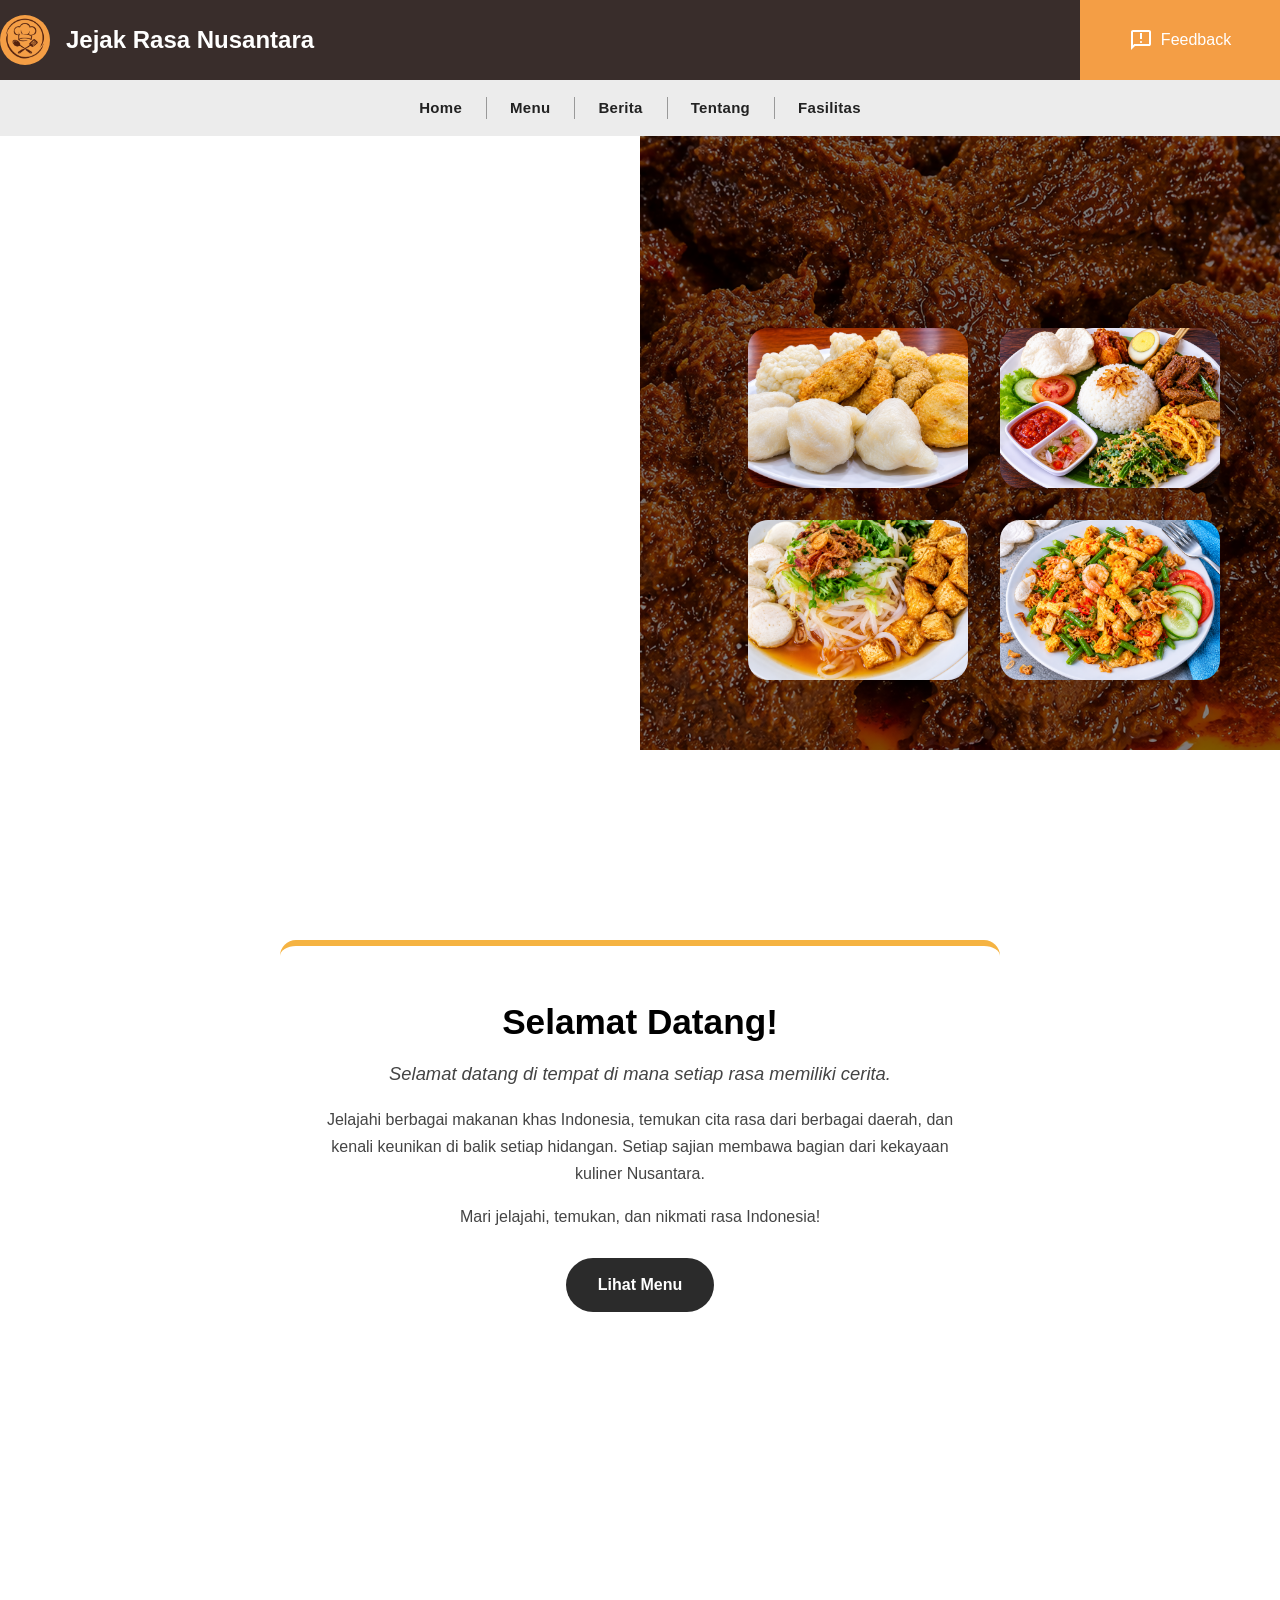
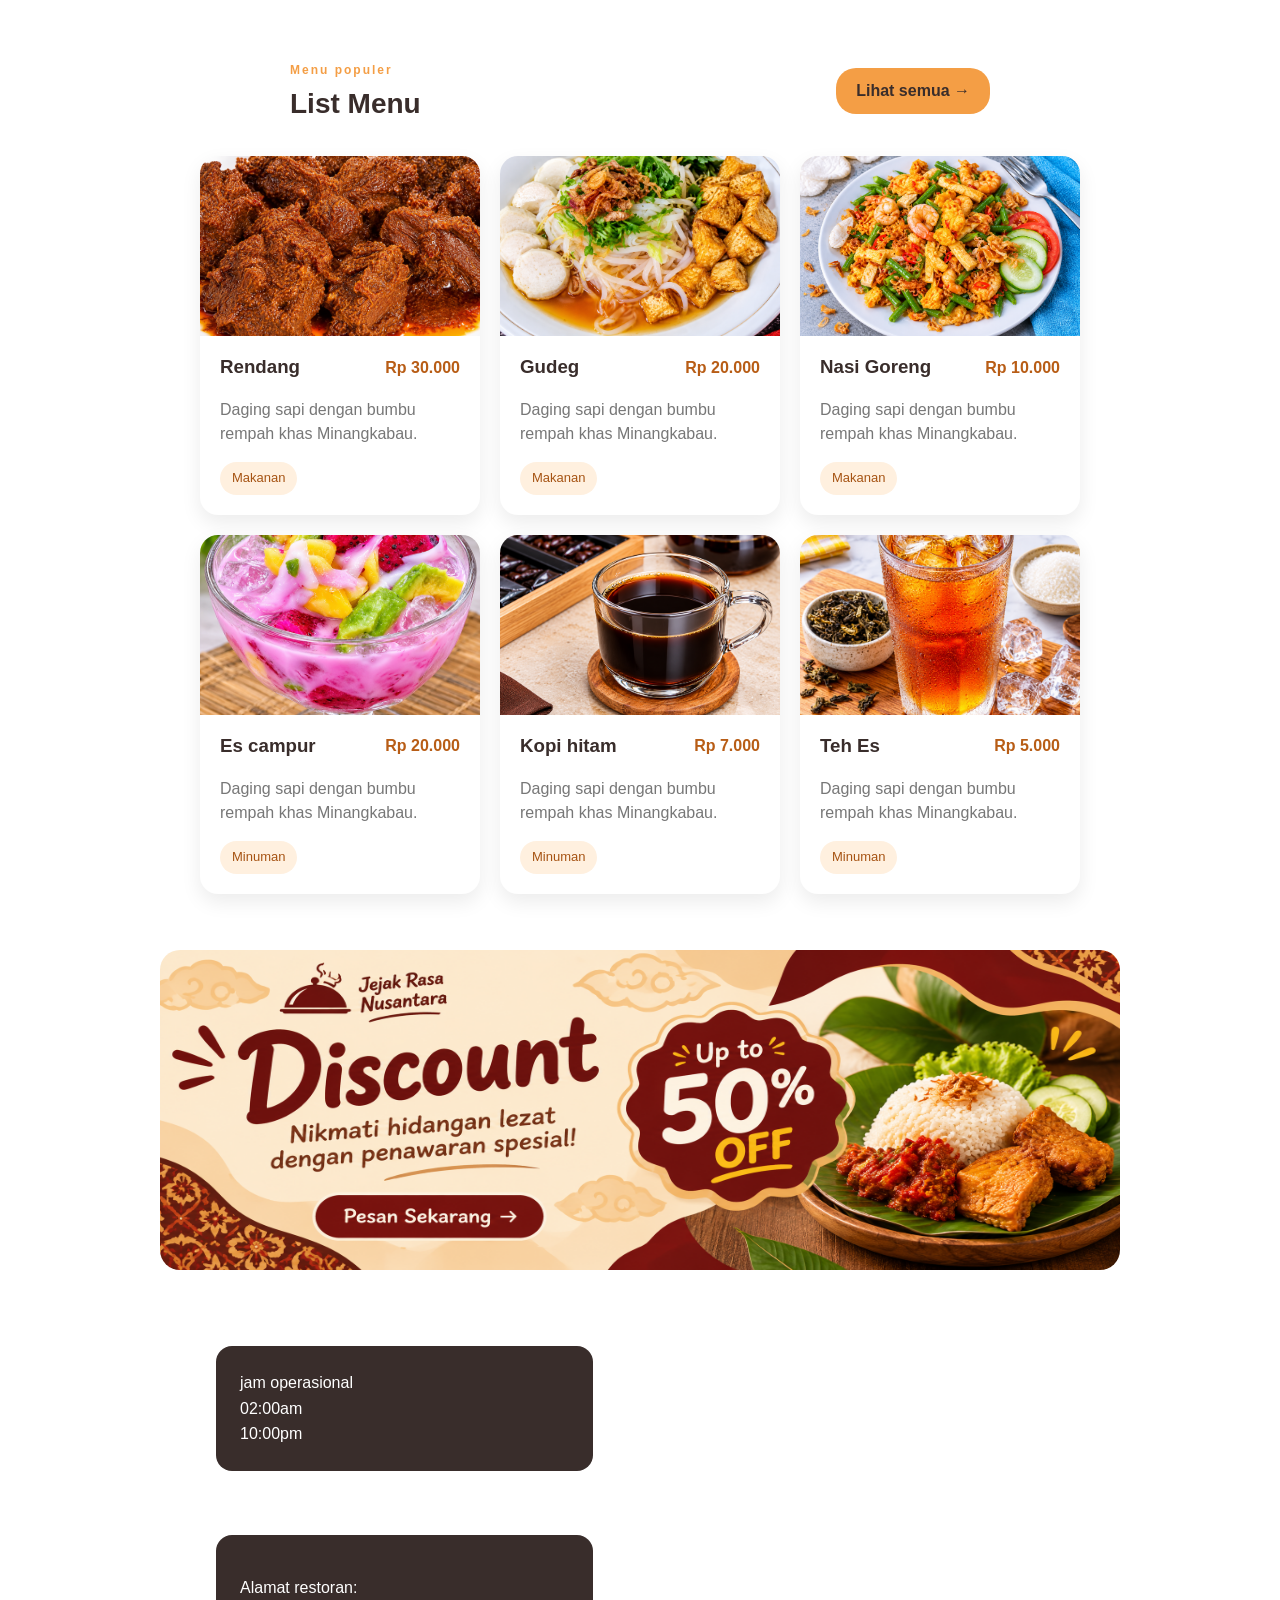
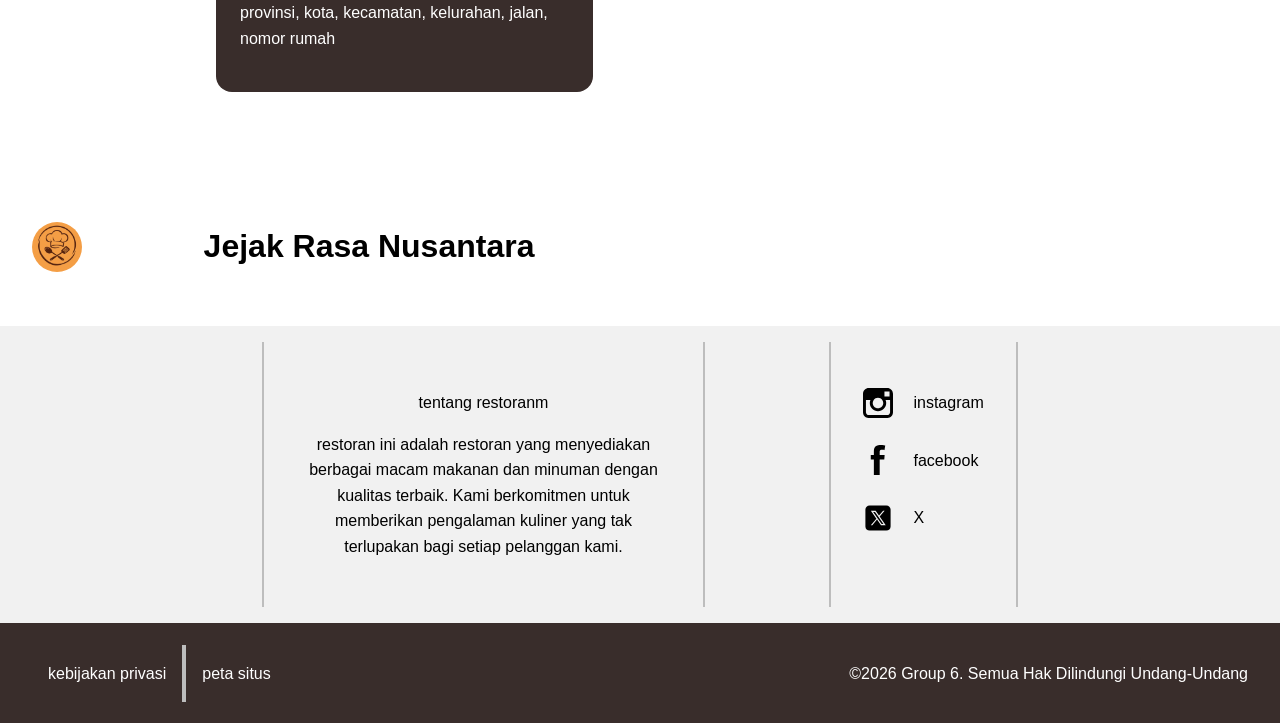
==== commit ca7e0a73: "update" ====
--- a/index.html
+++ b/index.html
@@ -18,12 +18,6 @@
                     <h1>Jejak Rasa Nusantara</h1>
             </div>
         <div class="container">
-            <div class="search">
-                <input type="text" placeholder="search">
-                <button>
-                    <img src="search.svg" alt="">
-                </button>
-            </div>
                 <div class="feedback">
                     <svg xmlns="http://www.w3.org/2000/svg" viewBox="0 0 24 24" height="24px" width="24px" fill="#ffffff"><path d="M12,15q0.43,0 0.71-0.29T13,14t-0.29-0.71T12,13t-0.71,0.29T11,14t0.29,0.71T12,15Zm-1-4h2V5H11v6ZM2,22V4Q2,3.17 2.59,2.59T4,2H20q0.83,0 1.41,0.59T22,4V16q0,0.82-0.59,1.41T20,18H6L2,22Zm3.15-6H20V4H4V17.13L5.15,16ZM4,16V4V16Z"/></svg>
                     <a style="color: white;" href="feedback.html">Feedback</a>
@@ -211,10 +205,10 @@
 
     <div class="menuvl">
         <div>
-            <span class="menu-label">OUR COLLECTION</span>
+            <span class="menu-label">Menu populer</span>
             <h2>List Menu</h2>
         </div>
-        <a href="menu.html" class="view_all">View All →</a>
+        <a href="menu.html" class="view_all">Lihat semua →</a>
     </div>
 
     <div class="list_food">
@@ -271,7 +265,7 @@
             <img src="photo/Vibrant Pink Dragon Fruit Dessert.png" alt="Es Campur">
             <div class="card_info">
         <div class="card_title">
-            <h3>es campur</h3>
+            <h3>Es campur</h3>
             <span>Rp 20.000</span>
         </div>
 
@@ -285,7 +279,7 @@
             <img src="photo/Cozy Glass Coffee on Wood Coaster.png" alt="Kopi Hitam">
             <div class="card_info">
         <div class="card_title">
-            <h3>kopi hitam</h3>
+            <h3>Kopi hitam</h3>
             <span>Rp 7.000</span>
         </div>
 
--- a/style.css
+++ b/style.css
@@ -753,7 +753,7 @@
     height: 20px;
 }
 .block{
-    height: 200px;
+    height: 130px;
 }
 /* RESPONSIVE */
 
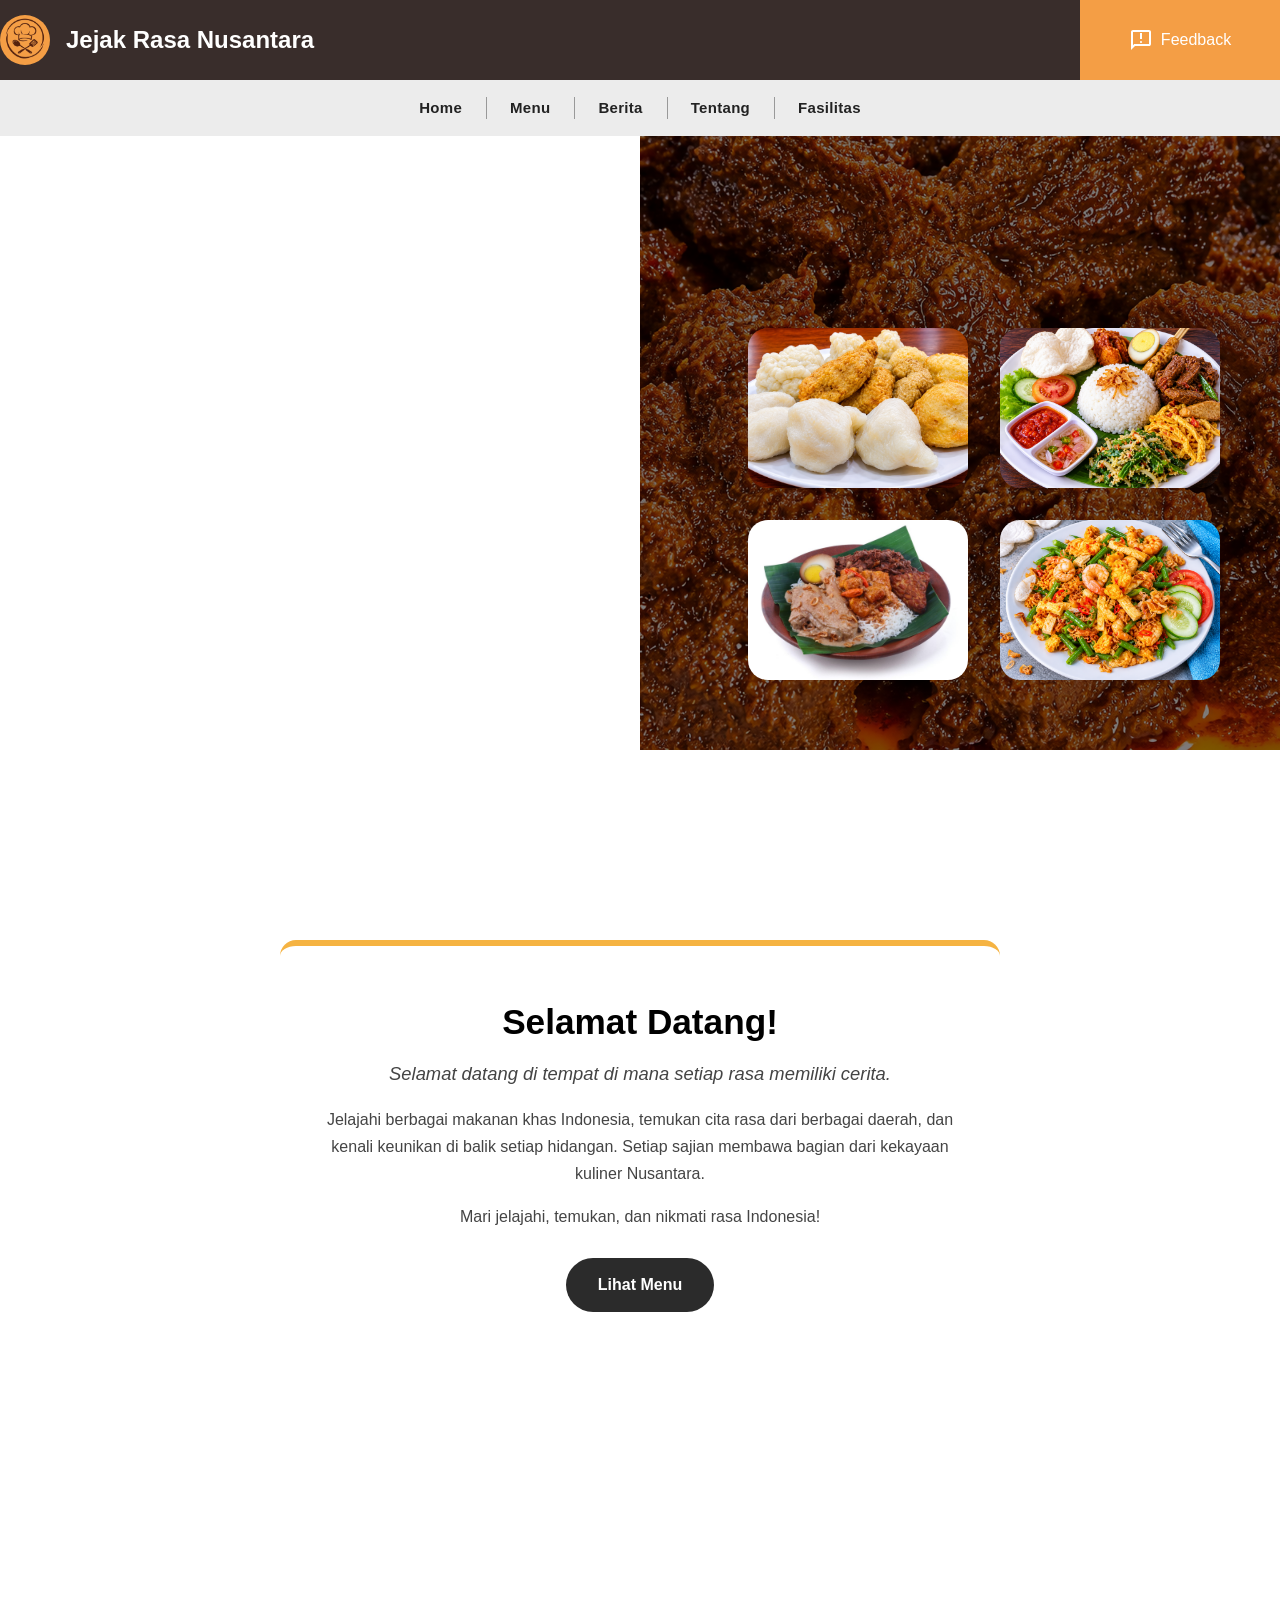
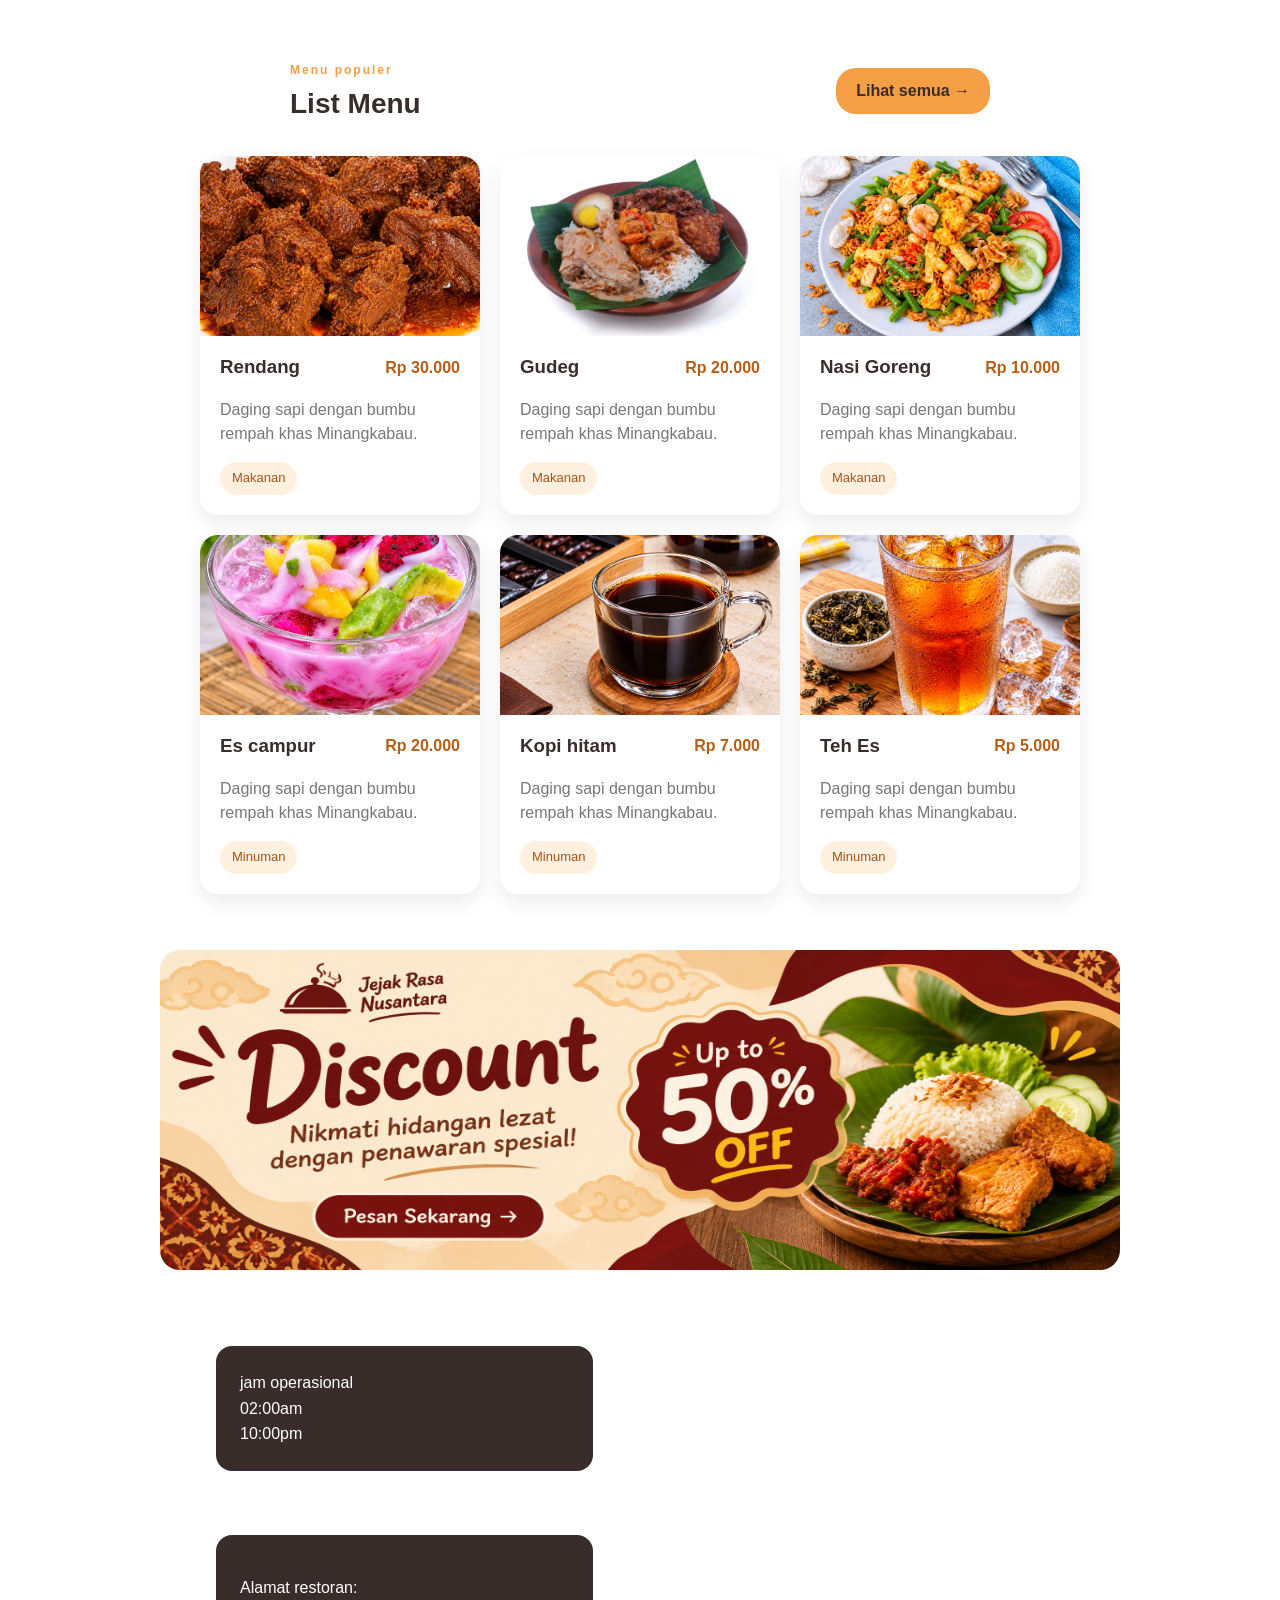
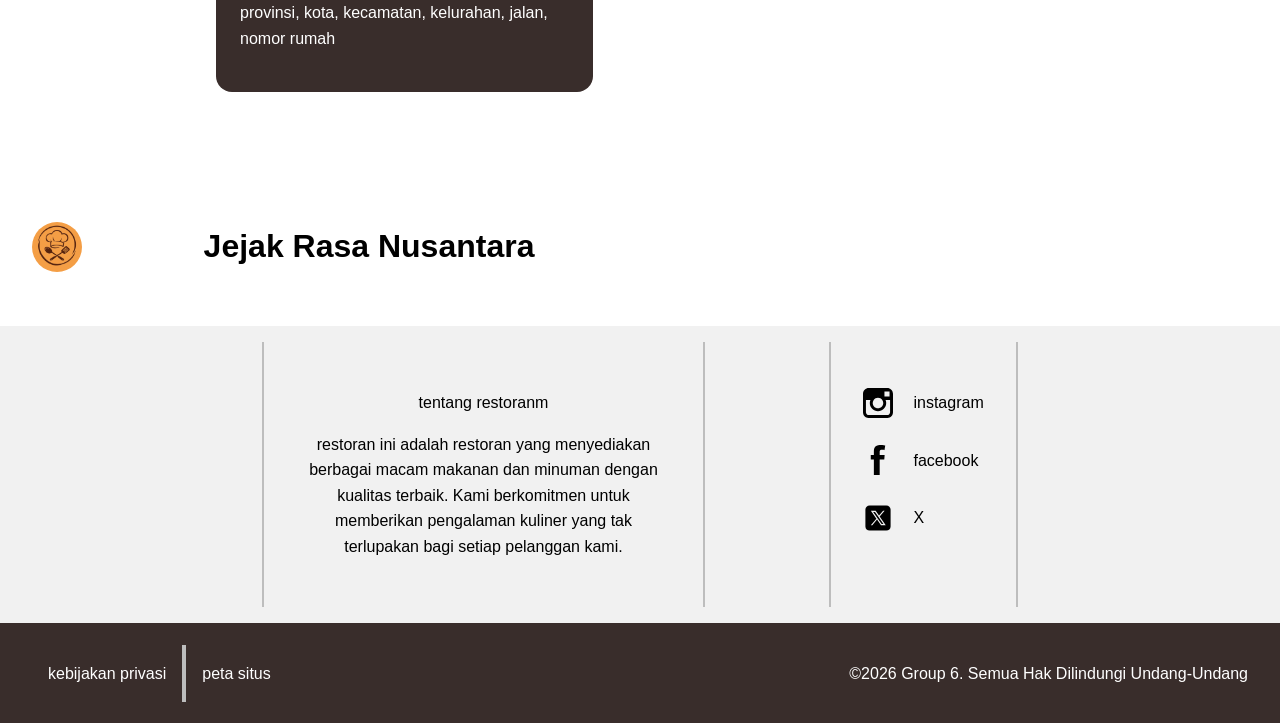
==== commit 42ce8a2a: "update" ====
--- a/index.html
+++ b/index.html
@@ -62,9 +62,9 @@
 </div>
 
 <div id="gambar3" class="box" style="grid-area: box-3;">
-    <img src="photo/Southeast Asian Noodles with Tofu and Herbs.png" alt="box3">
+    <img src="photo/64704743a406f.jpg" alt="box3">
     <div class="box_info">
-        <h3>Mie Goreng</h3>
+        <h3>Gudeg</h3>
         <p>Flavorful Indonesian fried noodles</p>
     </div>
 </div>
@@ -93,19 +93,19 @@
                         <div class="info-banner">    
                         <div class="s-i-hover">
                         <div class="subt">
-                            <h3>subtitel</h3>
-                        </div>
-                        <div class="des">
-                            <p>isian</p>
+                            <h3>Kelezatan Tradisi dari Ranah Minang</h3>
+                        </div>
+                        <div class="des">
+                            <p>Dimasak perlahan dengan rempah pilihan, menghadirkan cita rasa gurih, kaya,<br>dan menggugah selera. Nikmati kelezatan kuliner legendaris yang telah menjadi kebanggaan Indonesia...</p>
                         </div>
                         </div>
 
                         <div class="i-hover">
                         <div class="subt">
-                            <h3>ladip</h3>
-                        </div>
-                        <div class="des">
-                            <p>ladip</p>
+                            <h3>Kelezatan Tradisi dari Ranah Minang</h3>
+                        </div>
+                        <div class="des">
+                            <p>Dimasak perlahan dengan rempah pilihan, menghadirkan cita rasa gurih, kaya,<br>dan menggugah selera. Nikmati kelezatan kuliner legendaris yang telah menjadi kebanggaan Indonesia <br> Rendang merupakan hidangan tradisional yang berasal dari masyarakat Minangkabau, Sumatera Barat. Hidangan ini telah menjadi bagian penting dari kehidupan dan kebudayaan masyarakat Minang sejak dahulu.</p>
                         </div>
                         </div>
                         </div>
@@ -114,7 +114,7 @@
                 </div>
 
                 <div class="slide">
-                <img src="photo/Southeast Asian Noodles with Tofu and Herbs.png" alt="fade box">
+                <img src="photo/64704743a406f.jpg" alt="fade box">
             
                 <div class="d">
                     <div class="g1">
@@ -124,19 +124,19 @@
                         <div class="info-banner">    
                         <div class="s-i-hover">
                         <div class="subt">
-                            <h3>subtitel</h3>
-                        </div>
-                        <div class="des">
-                            <p>isian</p>
+                            <h3>Manisnya Tradisi, Hangatnya Cita Rasa</h3>
+                        </div>
+                        <div class="des">
+                            <p>Nangka muda yang dimasak perlahan bersama santan dan rempah pilihan, menghasilkan perpaduan rasa manis dan gurih yang khas. Sajian tradisional yang menghadirkan kehangatan kuliner Yogyakarta dalam setiap suapan...</p>
                         </div>
                         </div>
 
                         <div class="i-hover">
                         <div class="subt">
-                            <h3>ladip</h3>
-                        </div>
-                        <div class="des">
-                            <p>ladip</p>
+                            <h3>Manisnya Tradisi, Hangatnya Cita Rasa</h3>
+                        </div>
+                        <div class="des">
+                            <p>Nangka muda yang dimasak perlahan bersama santan dan rempah pilihan, menghasilkan perpaduan rasa manis dan gurih yang khas. Sajian tradisional yang menghadirkan kehangatan kuliner Yogyakarta dalam setiap suapan.<br>Gudeg merupakan hidangan tradisional yang berasal dari Yogyakarta dan telah menjadi bagian penting dari kekayaan kuliner Jawa. Hidangan ini berbahan dasar nangka muda atau yang dikenal sebagai gori, kemudian dimasak bersama santan, gula merah, dan berbagai rempah-rempah hingga menghasilkan cita rasa manis dan gurih yang khas</p>
                         </div>
                         </div>
                         </div>
@@ -155,19 +155,19 @@
                         <div class="info-banner">    
                         <div class="s-i-hover">
                         <div class="subt">
-                            <h3>subtitel</h3>
-                        </div>
-                        <div class="des">
-                            <p>isian</p>
+                            <h3>Sederhana, Lezat, dan Menggugah Selera</h3>
+                        </div>
+                        <div class="des">
+                            <p>Perpaduan nasi hangat, bumbu pilihan, dan aroma khas yang menciptakan kelezatan dalam setiap suapan. Hidangan favorit yang selalu punya tempat di hati pecinta kuliner Indonesia...</p>
                         </div>
                         </div>
 
                         <div class="i-hover">
                         <div class="subt">
-                            <h3>ladip</h3>
-                        </div>
-                        <div class="des">
-                            <p>ladip</p>
+                            <h3>Sederhana, Lezat, dan Menggugah Selera</h3>
+                        </div>
+                        <div class="des">
+                            <p>Perpaduan nasi hangat, bumbu pilihan, dan aroma khas yang menciptakan kelezatan dalam setiap suapan. Hidangan favorit yang selalu punya tempat di hati pecinta kuliner Indonesia.<br>Nasi goreng merupakan salah satu hidangan yang sangat populer di Indonesia. Sejarahnya memiliki hubungan dengan tradisi kuliner Tiongkok, khususnya kebiasaan mengolah nasi sisa menjadi hidangan baru dengan cara menggorengnya bersama bumbu dan bahan makanan lainnya.</p>
                         </div>
                         </div>
                         </div>
@@ -228,7 +228,7 @@
         </div>
 
         <div class="card">
-            <img src="photo/Southeast Asian Noodles with Tofu and Herbs.png" alt="Gudeg">
+            <img src="photo/64704743a406f.jpg" alt="Gudeg">
            <div class="card_info">
         <div class="card_title">
             <h3>Gudeg</h3>
--- a/style.css
+++ b/style.css
@@ -47,6 +47,21 @@
 body{
     padding: 0;
     margin:0;
+}
+.bg_wb img{
+    position: fixed;
+    z-index: 0;
+}
+.welcom-bg{
+    position: absolute;
+    background-color: var(--color-category-bg);
+    height: 420px;
+    box-shadow: #000000 0 2px 100px;
+    width: 100%;
+}
+.main {
+    position: relative;
+    z-index: 2;
 }
 html { scroll-behavior: smooth; }
 body {
@@ -363,22 +378,24 @@
     font-size:70px;
     color: var(--color-text-light);
     position: absolute;
+    bottom:90px;
+    z-index: 4;
+}
+
+.subt h3{
+    width: 800px;
+    font-size: 30px;
+    color: var(--color-text-light);
+    position: absolute;
     bottom:70px;
     z-index: 4;
 }
-
-.subt h3{
-    font-size: 30px;
+.des p{
+    width: 600px;
+    font-size: 15px;
     color: var(--color-text-light);
     position: absolute;
-    bottom:50px;
-    z-index: 4;
-}
-.des p{
-    font-size: 20px;
-    color: var(--color-text-light);
-    position: absolute;
-    bottom:40px;
+    bottom:20px;
     z-index: 4;
 }
 .g1{
@@ -484,7 +501,7 @@
     content: "";
     position: absolute;
     inset: 0;
-    background-color: var(--overlay-light);
+    
     opacity: 0;
     transition: opacity 0.3s ease-in-out;
     pointer-events: none;
@@ -503,7 +520,10 @@
     position: absolute;
     bottom:150px;
     display: block;
-    transition: 1s ease-in-out;
+    transition: 4s ease-in-out;
+}
+.i-hover .des p{
+    bottom: -70px;
 }
 .hero_slide img {
     transition: transform 0.3s ease-in-out;
@@ -514,7 +534,7 @@
 }
 .hero_slide::after{
     content: "";
-    background-color: var(--overlay-light);
+
     opacity:0;
 }
 .hero_slide::after:hover{
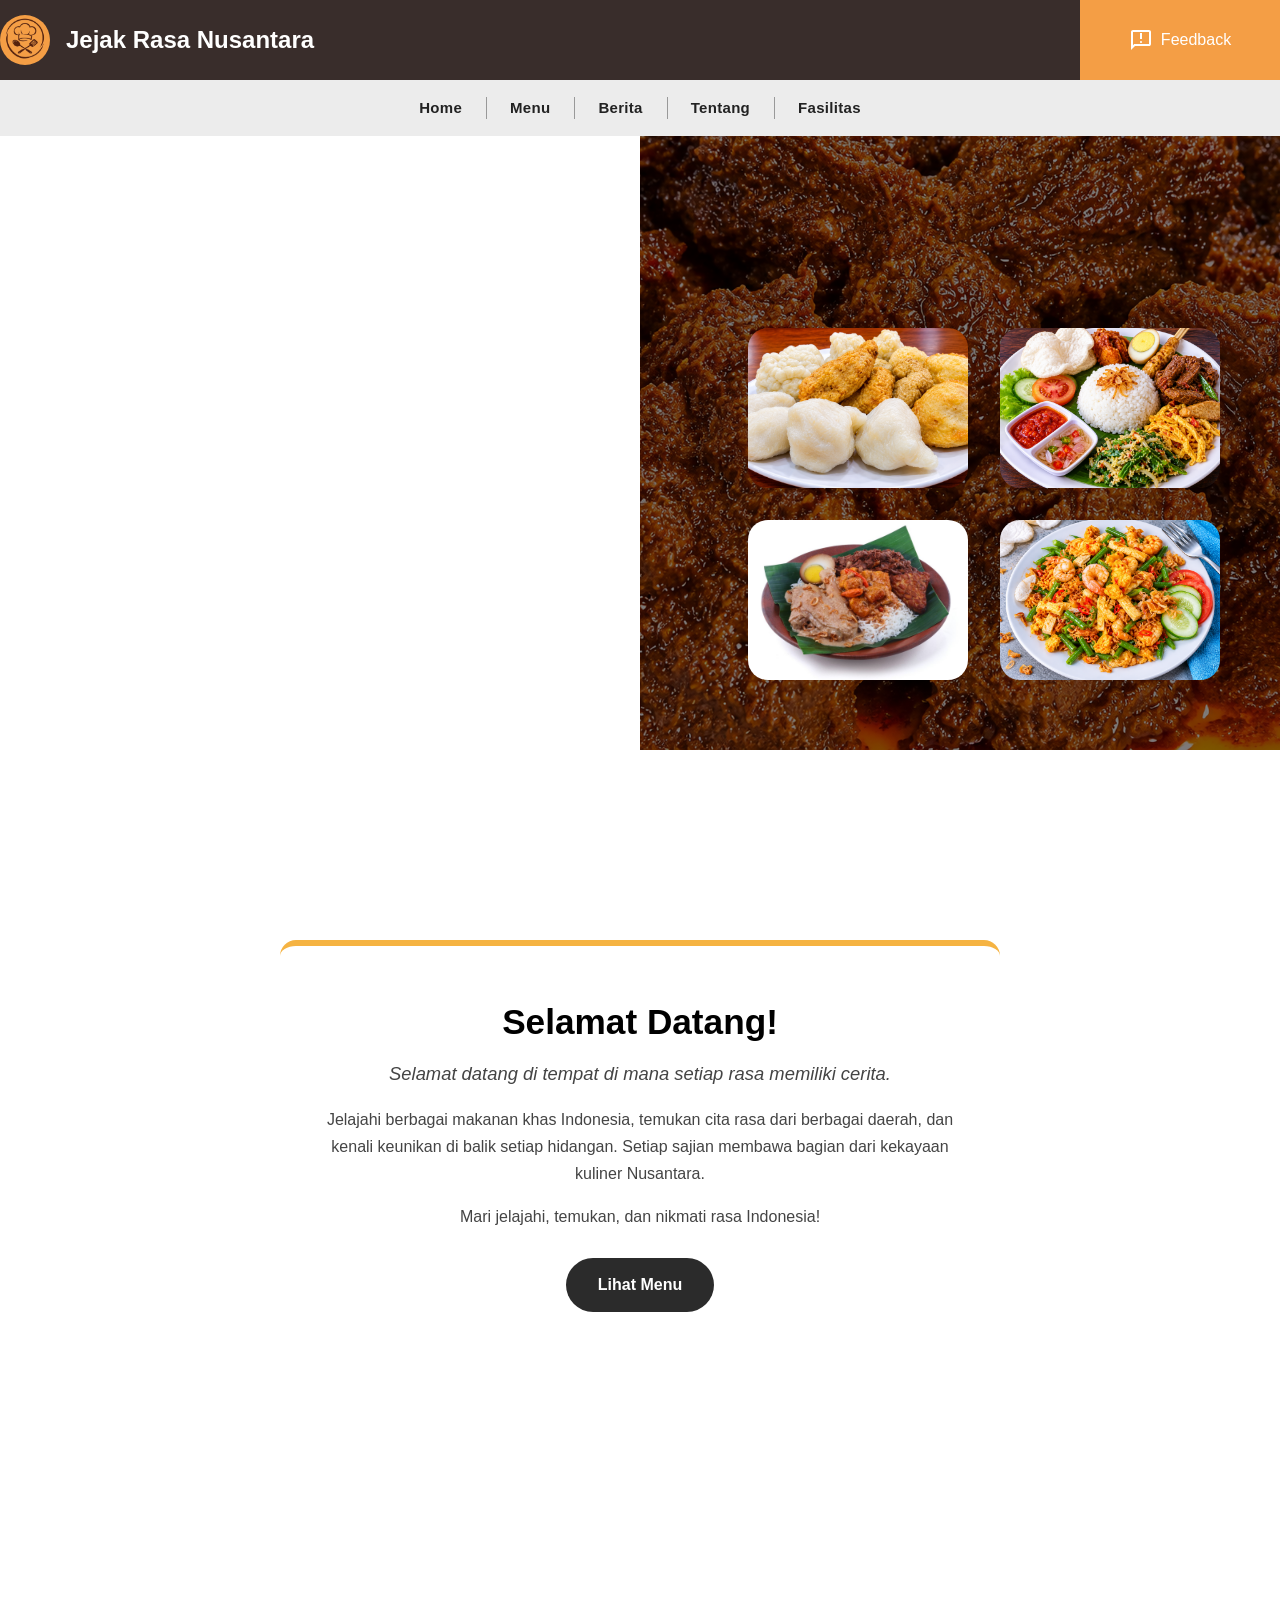
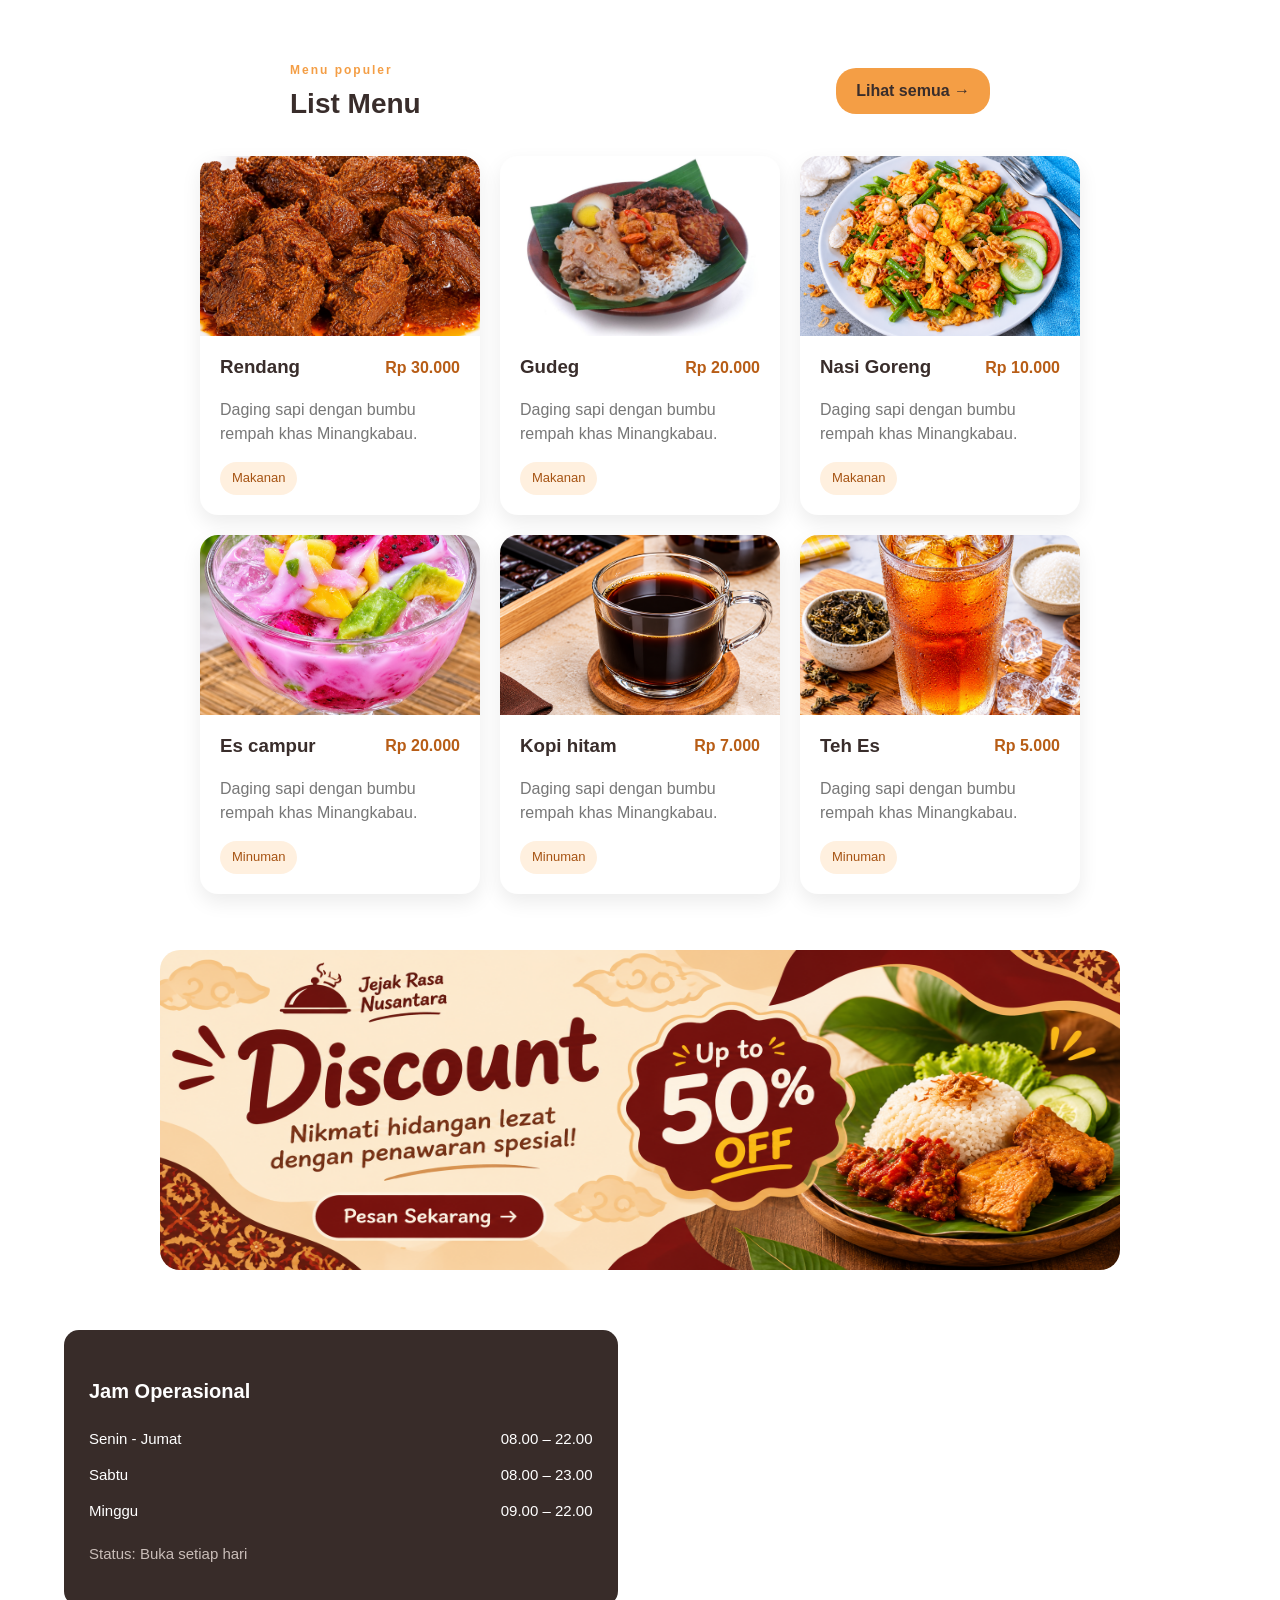
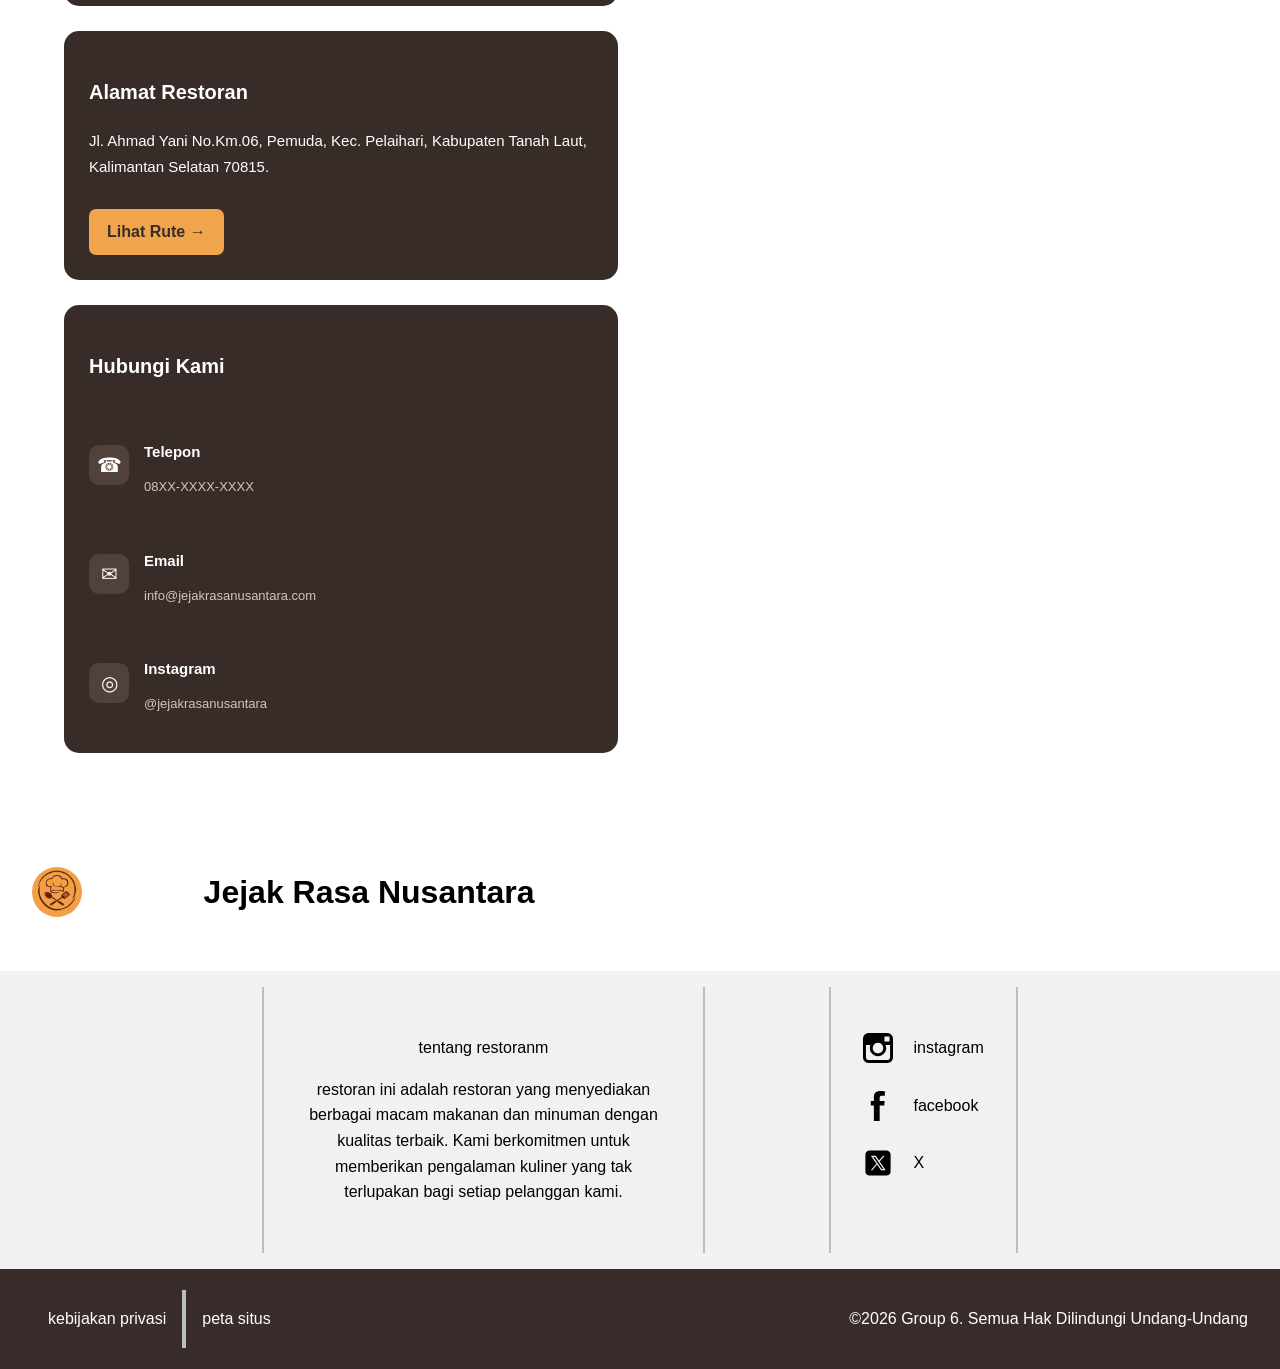
==== commit 686acf35: "update" ====
--- a/index.html
+++ b/index.html
@@ -314,26 +314,101 @@
         </div>
         </div>
     
-    <div class="l">
-    <div class="lokasi">
-        <div class="boxsementara">
-            <div id="kontak" class="box1">
-                <div class="app1">jam operasional</div>
-                <div class="app2">02:00am</div>
-                <div class="app3">10:00pm</div>        
-            </div>
-            <div id="alamat" class="box1">
-                <p>
-                    Alamat restoran: <br>
-                    provinsi, kota, kecamatan, kelurahan, jalan, nomor rumah
-                </p>
-            </div>
-        </div>
-        <div id="map" class="map">
-            <iframe src="https://www.google.com/maps/embed?pb=!1m18!1m12!1m3!1d3981.261700311792!2d114.764291774136!3d-3.7530974432965287!2m3!1f0!2f0!3f0!3m2!1i1024!2i768!4f13.1!3m3!1m2!1s0x2de6f3cbc3517eb1%3A0xd6e24bd1137d8d13!2sTanah%20Laut%20State%20Polytechnic!5e0!3m2!1sen!2sid!4v1794609898883!5m2!1sen!2sid" width="600" height="450" style="border:0;" allowfullscreen="" loading="lazy" referrerpolicy="strict-origin-when-cross-origin"></iframe>
-        </div>
-    </div>
-    </div>
+    <link rel="stylesheet" href="alamat.css">
+
+<section class="restaurant_info">
+
+    <div class="info_left">
+
+        <!-- Operating Hours -->
+        <div class="info_card">
+            <h3>Jam Operasional</h3>
+
+            <div class="hours_list" class="bold">
+                <div class="hours_item">
+                    <span>Senin - Jumat</span>
+                    <span>08.00 – 22.00</span>
+                </div>
+
+                <div class="hours_item">
+                    <span>Sabtu</span>
+                    <span>08.00 – 23.00</span>
+                </div>
+
+                <div class="hours_item">
+                    <span>Minggu</span>
+                    <span>09.00 – 22.00</span>
+                </div>
+            </div>
+
+            <p class="info_note">
+                <span>Status:</span>
+                <span> Buka setiap hari</span> 
+            </p>
+        </div>
+
+
+        <!-- Restaurant Address -->
+        <div class="info_card">
+            <h3>Alamat Restoran</h3>
+
+            <p>
+                Jl. Ahmad Yani No.Km.06, Pemuda,
+                Kec. Pelaihari, Kabupaten Tanah Laut,
+                Kalimantan Selatan 70815.
+            </p>
+
+            <a href="https://www.google.com/maps/search/?api=1&query=Tanah+Laut+State+Polytechnic"
+               target="_blank" class="map_link">
+                Lihat Rute →
+            </a>
+        </div>
+
+
+        <!-- Contact Information -->
+        <div class="info_card contact_card">
+            <h3>Hubungi Kami</h3>
+
+            <div class="contact_item">
+                <span>☎</span>
+                <div>
+                    <h4>Telepon</h4>
+                    <p>08XX-XXXX-XXXX</p>
+                </div>
+            </div>
+
+            <div class="contact_item">
+                <span>✉</span>
+                <div>
+                    <h4>Email</h4>
+                    <p>info@jejakrasanusantara.com</p>
+                </div>
+            </div>
+
+            <div class="contact_item">
+                <span>◎</span>
+                <div>
+                    <h4>Instagram</h4>
+                    <p>@jejakrasanusantara</p>
+                </div>
+            </div>
+
+        </div>
+
+    </div>
+
+
+    <!-- Google Maps -->
+    <div class="info_map">
+        <iframe
+            src="https://www.google.com/maps?q=Tanah+Laut+State+Polytechnic&output=embed"
+            loading="lazy"
+            allowfullscreen>
+        </iframe>
+    </div>
+
+</section>
+
 
 
     </main>
--- a/style.css
+++ b/style.css
@@ -42,7 +42,6 @@
     --ink: var(--color-black);
     --paper: var(--color-white);
 }
-
 /*navigation*/
 body{
     padding: 0;
@@ -52,6 +51,15 @@
     position: fixed;
     z-index: 0;
 }
+.sha_ft{
+position: absolute;
+bottom: -185%;
+width: 100%;
+height: 100px;
+box-shadow: #000000 0 -2px 100px;
+z-index: 0;
+}
+
 .welcom-bg{
     position: absolute;
     background-color: var(--color-category-bg);
@@ -942,3 +950,145 @@
     color: var(--color-text-light);
     text-decoration: none;
 }
+
+
+
+/* RESTAURANT INFORMATION */
+
+.restaurant_info {
+    width: 90%;
+    margin: 60px auto;
+    display: grid;
+    grid-template-columns: 1fr 1fr;
+    gap: 45px;
+    align-items: stretch;
+}
+
+.info_left {
+    display: flex;
+    flex-direction: column;
+    gap: 25px;
+}
+
+.info_card {
+    background-color: #382c29;
+    color: white;
+    padding: 25px;
+    border-radius: 15px;
+}
+
+.info_card h3 {
+    font-size: 20px;
+    margin-bottom: 20px;
+    text-transform: capitalize;
+}
+
+.hours_list {
+    display: flex;
+    flex-direction: column;
+    gap: 12px;
+}
+
+.hours_item {
+    display: flex;
+    justify-content: space-between;
+    gap: 15px;
+    font-size: 15px;
+}
+
+.info_note {
+    font-size: 12px;
+    color: #c9bdb8;
+    margin-top: 18px;
+}
+
+.info_card > p {
+    line-height: 1.7;
+    font-size: 15px;
+}
+
+.map_link {
+    display: inline-block;
+    margin-top: 15px;
+    padding: 10px 18px;
+    background-color: #f0a44b;
+    color: #382c29;
+    text-decoration: none;
+    border-radius: 7px;
+    font-weight: bold;
+    transition: 0.3s;
+}
+
+.map_link:hover {
+    background-color: #ffc477;
+    transform: translateY(-2px);
+}
+
+/* CONTACT */
+
+.contact_card {
+    display: flex;
+    flex-direction: column;
+    gap: 18px;
+}
+
+.contact_item {
+    display: flex;
+    align-items: center;
+    gap: 15px;
+}
+
+.contact_item > span {
+    width: 40px;
+    height: 40px;
+    display: flex;
+    justify-content: center;
+    align-items: center;
+    background-color: #51413b;
+    border-radius: 10px;
+    font-size: 20px;
+}
+
+.contact_item h4 {
+    font-size: 15px;
+    margin-bottom: 4px;
+}
+
+.contact_item p {
+    font-size: 13px;
+    color: #d0c5c0;
+}
+
+/* MAP */
+
+.info_map {
+    min-height: 100%;
+    border-radius: 15px;
+    overflow: hidden;
+}
+
+.info_map iframe {
+    width: 100%;
+    height: 100%;
+    min-height: 500px;
+    border: none;
+}
+
+/* RESPONSIVE */
+
+@media (max-width: 768px) {
+
+    .restaurant_info {
+        grid-template-columns: 1fr;
+        gap: 25px;
+    }
+
+    .info_map iframe {
+        min-height: 350px;
+    }
+
+    .hours_item {
+        font-size: 13px;
+    }
+
+}
